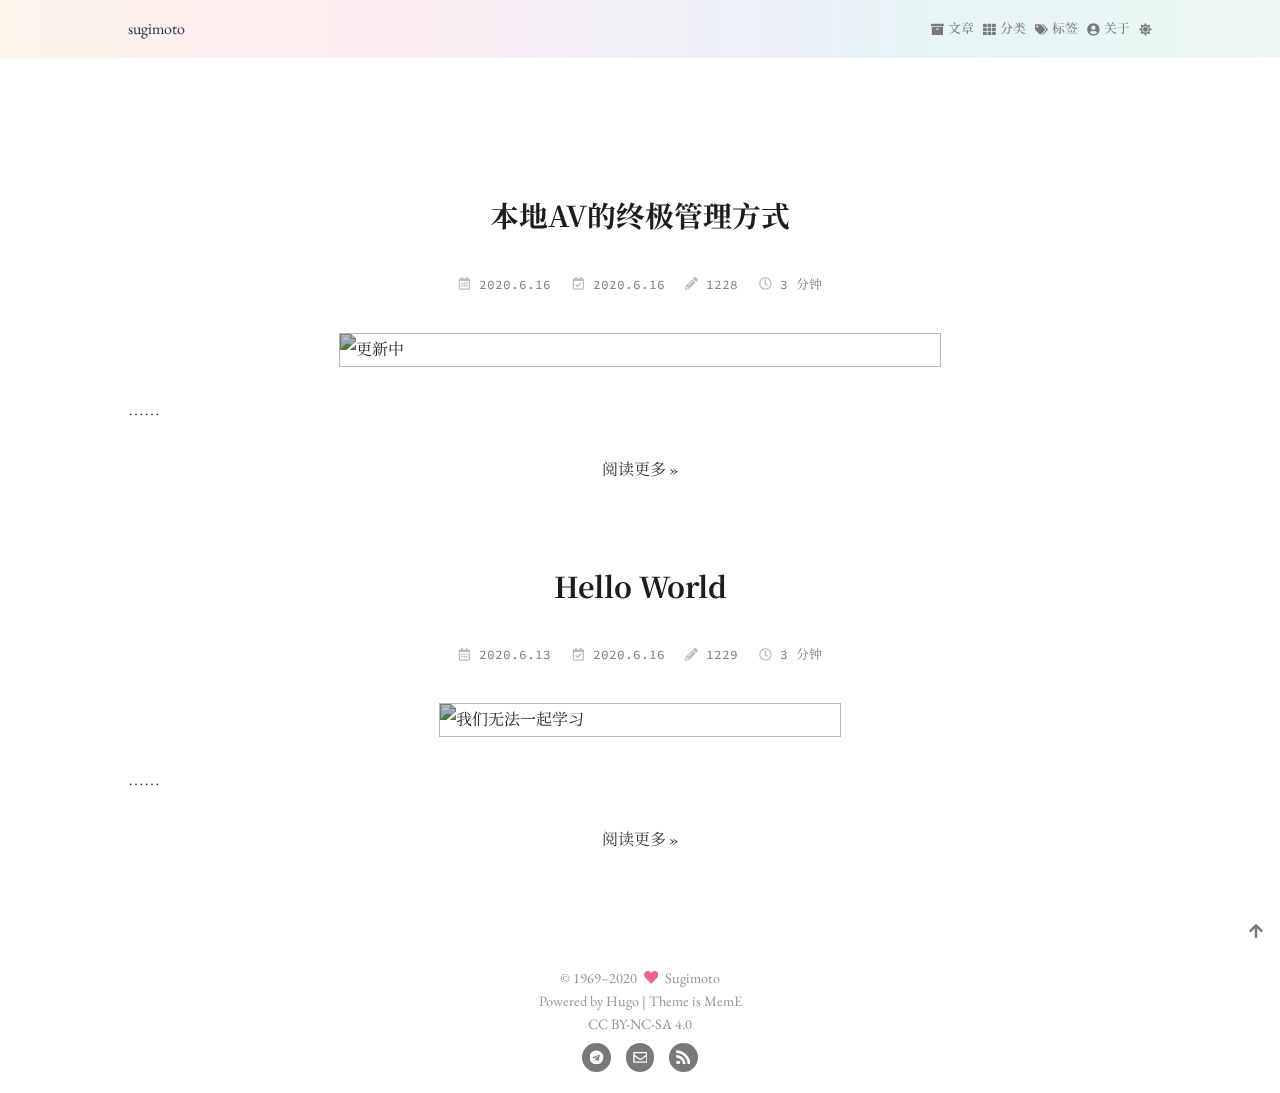
==== index.html @ 99c7be80 "first" ====
<!DOCTYPE html>
<html lang="zh-CN">
    <head prefix="og: http://ogp.me/ns# article: http://ogp.me/ns/article#">
    <meta charset="UTF-8" />

    <meta name="generator" content="Hugo 0.72.0" /><meta name="theme-color" content="#16171d" />
    <meta name="viewport" content="width=device-width, initial-scale=1.0" />
    
    <meta name="format-detection" content="telephone=no, date=no, address=no, email=no" />
    
    <meta http-equiv="Cache-Control" content="no-transform" />
    
    <meta http-equiv="Cache-Control" content="no-siteapp" />

    <title>sugimoto</title>

    <link rel="stylesheet" href="/css/meme.min.f83ccc40a91d6f68a27aa01c806c6a78613de51734aad3f0aba42dc21ef5ea0f.css" integrity="sha256-&#43;DzMQKkdb2iieqAcgGxqeGE95Rc0qtPwq6Qtwh716g8=" />

    
    
        <script src="/js/meme.min.e431136e7c56f46aac38fef8c23d57d0bff7bb5c62406b0227004051e7095604.js" integrity="sha256-5DETbnxW9GqsOP74wj1X0L/3u1xiQGsCJwBAUecJVgQ="></script>

    

    <link rel="preconnect" href="https://fonts.gstatic.com" crossorigin />

        <link rel="stylesheet" href="https://fonts.googleapis.com/css2?family=EB&#43;Garamond:ital,wght@0,400;0,500;0,700;1,400;1,700&amp;family=Noto&#43;Serif&#43;SC:wght@400;500;700&amp;family=Source&#43;Code&#43;Pro:ital,wght@0,400;0,700;1,400;1,700&amp;display=swap" media="print" onload="this.media='all'" />
        <noscript><link rel="stylesheet" href="https://fonts.googleapis.com/css2?family=EB&#43;Garamond:ital,wght@0,400;0,500;0,700;1,400;1,700&amp;family=Noto&#43;Serif&#43;SC:wght@400;500;700&amp;family=Source&#43;Code&#43;Pro:ital,wght@0,400;0,700;1,400;1,700&amp;display=swap" /></noscript>

    <meta name="author" content="Sugimoto" /><meta name="description" content="时不时发一些看片的边缘技术(特别水)。" />

    <link rel="shortcut icon" href="/favicon.ico" type="image/x-icon" />
    <link rel="mask-icon" href="/icons/safari-pinned-tab.svg" color="#2a6df4" />
    <link rel="apple-touch-icon" sizes="180x180" href="/icons/apple-touch-icon.png" />
    <meta name="apple-mobile-web-app-capable" content="yes" />
    <meta name="apple-mobile-web-app-title" content="sugimoto" />
    <meta name="apple-mobile-web-app-status-bar-style" content="black-translucent" />
    <meta name="mobile-web-app-capable" content="yes" />
    <meta name="application-name" content="sugimoto" />
    <meta name="msapplication-starturl" content="" />
    <meta name="msapplication-TileColor" content="#fff" />
    <meta name="msapplication-TileImage" content="icons/mstile-150x150.png" />
    <link rel="manifest" href="/manifest.json" />

    
    <link rel="alternate" type="application/atom&#43;xml" href="https://example.com/atom.xml" title="sugimoto" />
    <link rel="alternate" type="application/rss&#43;xml" href="https://example.com/rss.xml" title="sugimoto" />
    

    
    <link rel="canonical" href="https://example.com/" />
    

<script type="application/ld+json">
    {
        "@context": "https://schema.org",
        "@type": "WebSite",
        "datePublished": "1969-07-20T20:17:43+00:00",
        "dateModified": "2020-06-16T02:15:57+08:00",
        "url": "https://example.com/",
        "description": "时不时发一些看片的边缘技术(特别水)。",
        "image": "https://example.com/icons/apple-touch-icon.png",
        "author": {
            "@type": "Person",
            "description": "开车要稳",
            "email": "sugimoto.av@gmail.com",
            "image": "https://example.com/icons/apple-touch-icon.png",
            "url": "https://example.com/",
            "name": "Sugimoto"
        },
        "license": "[CC BY-NC-SA 4.0](https://creativecommons.org/licenses/by-nc-sa/4.0/deed.zh)",
        "name": "sugimoto"
    }
</script>

    

<meta name="twitter:card" content="summary" />


    



<meta property="og:title" content="sugimoto" />
<meta property="og:description" content="时不时发一些看片的边缘技术(特别水)。" />
<meta property="og:url" content="https://example.com/" />
<meta property="og:site_name" content="sugimoto" />
<meta property="og:locale" content="zh" /><meta property="og:image" content="https://example.com/icons/apple-touch-icon.png" />
    <meta property="og:type" content="website" />


    
</head>

    <body>
        <div class="container">
            
    <header class="header" data-scroll-header>
        
            <div class="header-wrapper">
                <div class="header-inner single">
                    
    <div class="site-brand">
        
            <a href="/" class="brand">sugimoto</a>
        
    </div>

                    <nav class="nav">
    <ul class="menu" id="menu">
        
            
        
        
        
        
            
                <li class="menu-item"><a href="/posts/"><svg xmlns="http://www.w3.org/2000/svg" viewBox="0 0 512 512" class="icon archive"><path d="M32 448c0 17.7 14.3 32 32 32h384c17.7 0 32-14.3 32-32V160H32v288zm160-212c0-6.6 5.4-12 12-12h104c6.6 0 12 5.4 12 12v8c0 6.6-5.4 12-12 12H204c-6.6 0-12-5.4-12-12v-8zM480 32H32C14.3 32 0 46.3 0 64v48c0 8.8 7.2 16 16 16h480c8.8 0 16-7.2 16-16V64c0-17.7-14.3-32-32-32z"/></svg><span class="menu-item-name">文章</span></a>
                </li>
            
        
            
                <li class="menu-item"><a href="/categories/"><svg xmlns="http://www.w3.org/2000/svg" viewBox="0 0 512 512" class="icon th"><path d="M149.333 56v80c0 13.255-10.745 24-24 24H24c-13.255 0-24-10.745-24-24V56c0-13.255 10.745-24 24-24h101.333c13.255 0 24 10.745 24 24zm181.334 240v-80c0-13.255-10.745-24-24-24H205.333c-13.255 0-24 10.745-24 24v80c0 13.255 10.745 24 24 24h101.333c13.256 0 24.001-10.745 24.001-24zm32-240v80c0 13.255 10.745 24 24 24H488c13.255 0 24-10.745 24-24V56c0-13.255-10.745-24-24-24H386.667c-13.255 0-24 10.745-24 24zm-32 80V56c0-13.255-10.745-24-24-24H205.333c-13.255 0-24 10.745-24 24v80c0 13.255 10.745 24 24 24h101.333c13.256 0 24.001-10.745 24.001-24zm-205.334 56H24c-13.255 0-24 10.745-24 24v80c0 13.255 10.745 24 24 24h101.333c13.255 0 24-10.745 24-24v-80c0-13.255-10.745-24-24-24zM0 376v80c0 13.255 10.745 24 24 24h101.333c13.255 0 24-10.745 24-24v-80c0-13.255-10.745-24-24-24H24c-13.255 0-24 10.745-24 24zm386.667-56H488c13.255 0 24-10.745 24-24v-80c0-13.255-10.745-24-24-24H386.667c-13.255 0-24 10.745-24 24v80c0 13.255 10.745 24 24 24zm0 160H488c13.255 0 24-10.745 24-24v-80c0-13.255-10.745-24-24-24H386.667c-13.255 0-24 10.745-24 24v80c0 13.255 10.745 24 24 24zM181.333 376v80c0 13.255 10.745 24 24 24h101.333c13.255 0 24-10.745 24-24v-80c0-13.255-10.745-24-24-24H205.333c-13.255 0-24 10.745-24 24z"/></svg><span class="menu-item-name">分类</span></a>
                </li>
            
        
            
                <li class="menu-item"><a href="/tags/"><svg xmlns="http://www.w3.org/2000/svg" viewBox="0 0 640 512" class="icon tags"><path d="M497.941 225.941L286.059 14.059A48 48 0 0 0 252.118 0H48C21.49 0 0 21.49 0 48v204.118a48 48 0 0 0 14.059 33.941l211.882 211.882c18.744 18.745 49.136 18.746 67.882 0l204.118-204.118c18.745-18.745 18.745-49.137 0-67.882zM112 160c-26.51 0-48-21.49-48-48s21.49-48 48-48 48 21.49 48 48-21.49 48-48 48zm513.941 133.823L421.823 497.941c-18.745 18.745-49.137 18.745-67.882 0l-.36-.36L527.64 323.522c16.999-16.999 26.36-39.6 26.36-63.64s-9.362-46.641-26.36-63.64L331.397 0h48.721a48 48 0 0 1 33.941 14.059l211.882 211.882c18.745 18.745 18.745 49.137 0 67.882z"/></svg><span class="menu-item-name">标签</span></a>
                </li>
            
        
            
                <li class="menu-item"><a href="/about/"><svg xmlns="http://www.w3.org/2000/svg" viewBox="0 0 496 512" class="icon user-circle"><path d="M248 8C111 8 0 119 0 256s111 248 248 248 248-111 248-248S385 8 248 8zm0 96c48.6 0 88 39.4 88 88s-39.4 88-88 88-88-39.4-88-88 39.4-88 88-88zm0 344c-58.7 0-111.3-26.6-146.5-68.2 18.8-35.4 55.6-59.8 98.5-59.8 2.4 0 4.8.4 7.1 1.1 13 4.2 26.6 6.9 40.9 6.9 14.3 0 28-2.7 40.9-6.9 2.3-.7 4.7-1.1 7.1-1.1 42.9 0 79.7 24.4 98.5 59.8C359.3 421.4 306.7 448 248 448z"/></svg><span class="menu-item-name">关于</span></a>
                </li>
            
        
            
                
                    
                    
                        <li class="menu-item">
                            <a id="theme-switcher" href="#"><svg xmlns="http://www.w3.org/2000/svg" viewBox="0 0 512 512" class="icon theme-icon-light"><path d="M193.2 104.5l48.8-97.5a18 18 0 0128 0l48.8 97.5 103.4 -34.5a18 18 0 0119.8 19.8l-34.5 103.4l97.5 48.8a18 18 0 010 28l-97.5 48.8 34.5 103.4a18 18 0 01-19.8 19.8l-103.4-34.5-48.8 97.5a18 18 0 01-28 0l-48.8-97.5l-103.4 34.5a18 18 0 01-19.8-19.8l34.5-103.4-97.5-48.8a18 18 0 010-28l97.5-48.8-34.5-103.4a18 18 0 0119.8-19.8zM256 128a128 128 0 10.01 0M256 160a96 96 0 10.01 0"/></svg><svg xmlns="http://www.w3.org/2000/svg" viewBox="0 0 512 512" class="icon theme-icon-dark"><path d="M27 412a256 256 0 10154-407a11.5 11.5 0 00-5 20a201.5 201.5 0 01-134 374a11.5 11.5 0 00-15 13"/></svg></a>
                        </li>
                    
                
            
        
    </ul>
</nav>

                    
                </div>
            </div>
            
    <input type="checkbox" id="nav-toggle" aria-hidden="true" />
    <label for="nav-toggle" class="nav-toggle"></label>
    <label for="nav-toggle" class="nav-curtain"></label>


        
    </header>




            
            
    
    
    
    
    
    
        <main class="main single" id="main">
    <div class="main-inner">
        
        
            <article class="content post home">
                <h2 class="post-title">
                    <a href="/posts/%E6%9C%AC%E5%9C%B0av%E7%9A%84%E7%BB%88%E6%9E%81%E7%AE%A1%E7%90%86%E6%96%B9%E5%BC%8F/" class="summary-title-link">本地AV的终极管理方式</a>
                </h2>
                
                    

<div class="post-meta">
    
        
        <time datetime="2020-06-16T01:05:43&#43;08:00" class="post-meta-item published"><svg xmlns="http://www.w3.org/2000/svg" viewBox="0 0 448 512" class="icon post-meta-icon"><path d="M148 288h-40c-6.6 0-12-5.4-12-12v-40c0-6.6 5.4-12 12-12h40c6.6 0 12 5.4 12 12v40c0 6.6-5.4 12-12 12zm108-12v-40c0-6.6-5.4-12-12-12h-40c-6.6 0-12 5.4-12 12v40c0 6.6 5.4 12 12 12h40c6.6 0 12-5.4 12-12zm96 0v-40c0-6.6-5.4-12-12-12h-40c-6.6 0-12 5.4-12 12v40c0 6.6 5.4 12 12 12h40c6.6 0 12-5.4 12-12zm-96 96v-40c0-6.6-5.4-12-12-12h-40c-6.6 0-12 5.4-12 12v40c0 6.6 5.4 12 12 12h40c6.6 0 12-5.4 12-12zm-96 0v-40c0-6.6-5.4-12-12-12h-40c-6.6 0-12 5.4-12 12v40c0 6.6 5.4 12 12 12h40c6.6 0 12-5.4 12-12zm192 0v-40c0-6.6-5.4-12-12-12h-40c-6.6 0-12 5.4-12 12v40c0 6.6 5.4 12 12 12h40c6.6 0 12-5.4 12-12zm96-260v352c0 26.5-21.5 48-48 48H48c-26.5 0-48-21.5-48-48V112c0-26.5 21.5-48 48-48h48V12c0-6.6 5.4-12 12-12h40c6.6 0 12 5.4 12 12v52h128V12c0-6.6 5.4-12 12-12h40c6.6 0 12 5.4 12 12v52h48c26.5 0 48 21.5 48 48zm-48 346V160H48v298c0 3.3 2.7 6 6 6h340c3.3 0 6-2.7 6-6z"/></svg>&nbsp;2020.6.16</time>
    
    
        
        <time datetime="2020-06-16T02:15:57&#43;08:00" class="post-meta-item modified"><svg xmlns="http://www.w3.org/2000/svg" viewBox="0 0 448 512" class="icon post-meta-icon"><path d="M400 64h-48V12c0-6.627-5.373-12-12-12h-40c-6.627 0-12 5.373-12 12v52H160V12c0-6.627-5.373-12-12-12h-40c-6.627 0-12 5.373-12 12v52H48C21.49 64 0 85.49 0 112v352c0 26.51 21.49 48 48 48h352c26.51 0 48-21.49 48-48V112c0-26.51-21.49-48-48-48zm-6 400H54a6 6 0 0 1-6-6V160h352v298a6 6 0 0 1-6 6zm-52.849-200.65L198.842 404.519c-4.705 4.667-12.303 4.637-16.971-.068l-75.091-75.699c-4.667-4.705-4.637-12.303.068-16.971l22.719-22.536c4.705-4.667 12.303-4.637 16.97.069l44.104 44.461 111.072-110.181c4.705-4.667 12.303-4.637 16.971.068l22.536 22.718c4.667 4.705 4.636 12.303-.069 16.97z"/></svg>&nbsp;2020.6.16</time>
    
    
    
        
        
        
            
        
    
    
        
        <span class="post-meta-item wordcount"><svg xmlns="http://www.w3.org/2000/svg" viewBox="0 0 512 512" class="icon post-meta-icon"><path d="M497.9 142.1l-46.1 46.1c-4.7 4.7-12.3 4.7-17 0l-111-111c-4.7-4.7-4.7-12.3 0-17l46.1-46.1c18.7-18.7 49.1-18.7 67.9 0l60.1 60.1c18.8 18.7 18.8 49.1 0 67.9zM284.2 99.8L21.6 362.4.4 483.9c-2.9 16.4 11.4 30.6 27.8 27.8l121.5-21.3 262.6-262.6c4.7-4.7 4.7-12.3 0-17l-111-111c-4.8-4.7-12.4-4.7-17.1 0zM124.1 339.9c-5.5-5.5-5.5-14.3 0-19.8l154-154c5.5-5.5 14.3-5.5 19.8 0s5.5 14.3 0 19.8l-154 154c-5.5 5.5-14.3 5.5-19.8 0zM88 424h48v36.3l-64.5 11.3-31.1-31.1L51.7 376H88v48z"/></svg>&nbsp;1228</span>
    
    
        
        <span class="post-meta-item reading-time"><svg xmlns="http://www.w3.org/2000/svg" viewBox="0 0 512 512" class="icon post-meta-icon"><path d="M256 8C119 8 8 119 8 256s111 248 248 248 248-111 248-248S393 8 256 8zm0 448c-110.5 0-200-89.5-200-200S145.5 56 256 56s200 89.5 200 200-89.5 200-200 200zm61.8-104.4l-84.9-61.7c-3.1-2.3-4.9-5.9-4.9-9.7V116c0-6.6 5.4-12 12-12h32c6.6 0 12 5.4 12 12v141.7l66.8 48.6c5.4 3.9 6.5 11.4 2.6 16.8L334.6 349c-3.9 5.3-11.4 6.5-16.8 2.6z"/></svg>&nbsp;3&nbsp;分钟</span>
    
    
    
</div>

                
                <summary class="summary">
                    <img src="https://cdn.jsdelivr.net/gh/zhaoleihello/ImageStore@master/Images/iShot2020-06-1602.14.03.jpg" width=600px title="更新中">……
    
    
                </summary>
                
                    <div class="read-more-container">
                        <a href="/posts/%E6%9C%AC%E5%9C%B0av%E7%9A%84%E7%BB%88%E6%9E%81%E7%AE%A1%E7%90%86%E6%96%B9%E5%BC%8F/" class="read-more-link">阅读更多 »</a>
                    </div>
                
            </article>
        
            <article class="content post home">
                <h2 class="post-title">
                    <a href="/posts/hello-world/" class="summary-title-link">Hello World</a>
                </h2>
                
                    

<div class="post-meta">
    
        
        <time datetime="2020-06-13T23:36:52&#43;08:00" class="post-meta-item published"><svg xmlns="http://www.w3.org/2000/svg" viewBox="0 0 448 512" class="icon post-meta-icon"><path d="M148 288h-40c-6.6 0-12-5.4-12-12v-40c0-6.6 5.4-12 12-12h40c6.6 0 12 5.4 12 12v40c0 6.6-5.4 12-12 12zm108-12v-40c0-6.6-5.4-12-12-12h-40c-6.6 0-12 5.4-12 12v40c0 6.6 5.4 12 12 12h40c6.6 0 12-5.4 12-12zm96 0v-40c0-6.6-5.4-12-12-12h-40c-6.6 0-12 5.4-12 12v40c0 6.6 5.4 12 12 12h40c6.6 0 12-5.4 12-12zm-96 96v-40c0-6.6-5.4-12-12-12h-40c-6.6 0-12 5.4-12 12v40c0 6.6 5.4 12 12 12h40c6.6 0 12-5.4 12-12zm-96 0v-40c0-6.6-5.4-12-12-12h-40c-6.6 0-12 5.4-12 12v40c0 6.6 5.4 12 12 12h40c6.6 0 12-5.4 12-12zm192 0v-40c0-6.6-5.4-12-12-12h-40c-6.6 0-12 5.4-12 12v40c0 6.6 5.4 12 12 12h40c6.6 0 12-5.4 12-12zm96-260v352c0 26.5-21.5 48-48 48H48c-26.5 0-48-21.5-48-48V112c0-26.5 21.5-48 48-48h48V12c0-6.6 5.4-12 12-12h40c6.6 0 12 5.4 12 12v52h128V12c0-6.6 5.4-12 12-12h40c6.6 0 12 5.4 12 12v52h48c26.5 0 48 21.5 48 48zm-48 346V160H48v298c0 3.3 2.7 6 6 6h340c3.3 0 6-2.7 6-6z"/></svg>&nbsp;2020.6.13</time>
    
    
        
        <time datetime="2020-06-16T01:46:03&#43;08:00" class="post-meta-item modified"><svg xmlns="http://www.w3.org/2000/svg" viewBox="0 0 448 512" class="icon post-meta-icon"><path d="M400 64h-48V12c0-6.627-5.373-12-12-12h-40c-6.627 0-12 5.373-12 12v52H160V12c0-6.627-5.373-12-12-12h-40c-6.627 0-12 5.373-12 12v52H48C21.49 64 0 85.49 0 112v352c0 26.51 21.49 48 48 48h352c26.51 0 48-21.49 48-48V112c0-26.51-21.49-48-48-48zm-6 400H54a6 6 0 0 1-6-6V160h352v298a6 6 0 0 1-6 6zm-52.849-200.65L198.842 404.519c-4.705 4.667-12.303 4.637-16.971-.068l-75.091-75.699c-4.667-4.705-4.637-12.303.068-16.971l22.719-22.536c4.705-4.667 12.303-4.637 16.97.069l44.104 44.461 111.072-110.181c4.705-4.667 12.303-4.637 16.971.068l22.536 22.718c4.667 4.705 4.636 12.303-.069 16.97z"/></svg>&nbsp;2020.6.16</time>
    
    
    
        
        
        
            
        
    
    
        
        <span class="post-meta-item wordcount"><svg xmlns="http://www.w3.org/2000/svg" viewBox="0 0 512 512" class="icon post-meta-icon"><path d="M497.9 142.1l-46.1 46.1c-4.7 4.7-12.3 4.7-17 0l-111-111c-4.7-4.7-4.7-12.3 0-17l46.1-46.1c18.7-18.7 49.1-18.7 67.9 0l60.1 60.1c18.8 18.7 18.8 49.1 0 67.9zM284.2 99.8L21.6 362.4.4 483.9c-2.9 16.4 11.4 30.6 27.8 27.8l121.5-21.3 262.6-262.6c4.7-4.7 4.7-12.3 0-17l-111-111c-4.8-4.7-12.4-4.7-17.1 0zM124.1 339.9c-5.5-5.5-5.5-14.3 0-19.8l154-154c5.5-5.5 14.3-5.5 19.8 0s5.5 14.3 0 19.8l-154 154c-5.5 5.5-14.3 5.5-19.8 0zM88 424h48v36.3l-64.5 11.3-31.1-31.1L51.7 376H88v48z"/></svg>&nbsp;1229</span>
    
    
        
        <span class="post-meta-item reading-time"><svg xmlns="http://www.w3.org/2000/svg" viewBox="0 0 512 512" class="icon post-meta-icon"><path d="M256 8C119 8 8 119 8 256s111 248 248 248 248-111 248-248S393 8 256 8zm0 448c-110.5 0-200-89.5-200-200S145.5 56 256 56s200 89.5 200 200-89.5 200-200 200zm61.8-104.4l-84.9-61.7c-3.1-2.3-4.9-5.9-4.9-9.7V116c0-6.6 5.4-12 12-12h32c6.6 0 12 5.4 12 12v141.7l66.8 48.6c5.4 3.9 6.5 11.4 2.6 16.8L334.6 349c-3.9 5.3-11.4 6.5-16.8 2.6z"/></svg>&nbsp;3&nbsp;分钟</span>
    
    
    
</div>

                
                <summary class="summary">
                    <img src="https://gitee.com/sugimoto/ImageStore/raw/master/Images/img_icon_5%20%281%29.png" width=400px title="我们无法一起学习">……
    
    
                </summary>
                
                    <div class="read-more-container">
                        <a href="/posts/hello-world/" class="read-more-link">阅读更多 »</a>
                    </div>
                
            </article>
        
        
    </div>
</main>

    
    
    

            
    <div id="back-to-top" class="back-to-top">
        <a href="#"><svg xmlns="http://www.w3.org/2000/svg" viewBox="0 0 448 512" class="icon arrow-up"><path d="M34.9 289.5l-22.2-22.2c-9.4-9.4-9.4-24.6 0-33.9L207 39c9.4-9.4 24.6-9.4 33.9 0l194.3 194.3c9.4 9.4 9.4 24.6 0 33.9L413 289.4c-9.5 9.5-25 9.3-34.3-.4L264 168.6V456c0 13.3-10.7 24-24 24h-32c-13.3 0-24-10.7-24-24V168.6L69.2 289.1c-9.3 9.8-24.8 10-34.3.4z"/></svg></a>
    </div>


            
    <footer id="footer" class="footer">
        <div class="footer-inner">
            <div class="site-info">©&nbsp;1969–2020&nbsp;<svg xmlns="http://www.w3.org/2000/svg" viewBox="0 0 512 512" class="icon footer-icon"><path d="M462.3 62.6C407.5 15.9 326 24.3 275.7 76.2L256 96.5l-19.7-20.3C186.1 24.3 104.5 15.9 49.7 62.6c-62.8 53.6-66.1 149.8-9.9 207.9l193.5 199.8c12.5 12.9 32.8 12.9 45.3 0l193.5-199.8c56.3-58.1 53-154.3-9.8-207.9z"/></svg>&nbsp;Sugimoto</div><div class="powered-by">Powered by <a href="https://github.com/gohugoio/hugo" target="_blank" rel="noopener">Hugo</a> | Theme is <a href="https://github.com/reuixiy/hugo-theme-meme" target="_blank" rel="noopener">MemE</a></div><div class="site-copyright"><a href="https://creativecommons.org/licenses/by-nc-sa/4.0/deed.zh" target="_blank" rel="noopener">CC BY-NC-SA 4.0</a></div>

            
    
        <ul class="socials"><li class="socials-item">
                    <a href="https://t.me/sugimoto_yumi" target="_blank" rel="external noopener" title="Telegram"><svg xmlns="http://www.w3.org/2000/svg" viewBox="0 0 496 512" class="icon social-icon"><path d="M248 8C111 8 0 119 0 256s111 248 248 248 248-111 248-248S385 8 248 8zm121.8 169.9l-40.7 191.8c-3 13.6-11.1 16.9-22.4 10.5l-62-45.7-29.9 28.8c-3.3 3.3-6.1 6.1-12.5 6.1l4.4-63.1 114.9-103.8c5-4.4-1.1-6.9-7.7-2.5l-142 89.4-61.2-19.1c-13.3-4.2-13.6-13.3 2.8-19.7l239.1-92.2c11.1-4 20.8 2.7 17.2 19.5z"/></svg></a>
                </li><li class="socials-item">
                    <a href="sugimoto.av@gmail.com" target="_blank" rel="external noopener" title="Email"><svg xmlns="http://www.w3.org/2000/svg" viewBox="0 0 512 512" class="icon social-icon"><path d="M464 64H48C21.49 64 0 85.49 0 112v288c0 26.51 21.49 48 48 48h416c26.51 0 48-21.49 48-48V112c0-26.51-21.49-48-48-48zm0 48v40.805c-22.422 18.259-58.168 46.651-134.587 106.49-16.841 13.247-50.201 45.072-73.413 44.701-23.208.375-56.579-31.459-73.413-44.701C106.18 199.465 70.425 171.067 48 152.805V112h416zM48 400V214.398c22.914 18.251 55.409 43.862 104.938 82.646 21.857 17.205 60.134 55.186 103.062 54.955 42.717.231 80.509-37.199 103.053-54.947 49.528-38.783 82.032-64.401 104.947-82.653V400H48z"/></svg></a>
                </li><li class="socials-item">
                    <a href="/rss.xml" target="_blank" rel="external noopener" title="RSS"><svg xmlns="http://www.w3.org/2000/svg" viewBox="0 0 24 24" class="icon social-icon"><path d="M19.199 24C19.199 13.467 10.533 4.8 0 4.8V0c13.165 0 24 10.835 24 24h-4.801zM3.291 17.415c1.814 0 3.293 1.479 3.293 3.295 0 1.813-1.485 3.29-3.301 3.29C1.47 24 0 22.526 0 20.71s1.475-3.294 3.291-3.295zM15.909 24h-4.665c0-6.169-5.075-11.245-11.244-11.245V8.09c8.727 0 15.909 7.184 15.909 15.91z"/></svg></a>
                </li></ul>
    



            
        </div>
    </footer>


        </div>
        
    <script src="https://cdn.jsdelivr.net/gh/cferdinandi/smooth-scroll/dist/smooth-scroll.polyfills.min.js"></script>

<script>
    var scroll = new SmoothScroll('a[href*="#"]', {
        speedAsDuration: true,
        header: '[data-scroll-header]'
    });
</script>












    <script src="https://cdn.jsdelivr.net/npm/medium-zoom@latest/dist/medium-zoom.min.js"></script>

<script>
    mediumZoom(document.querySelectorAll('div.post-body img'), {
        background: 'hsla(var(--color-bg-h), var(--color-bg-s), var(--color-bg-l), 0.95)'
    })
</script>




    <script src="https://cdn.jsdelivr.net/npm/instant.page@3.0.0/instantpage.min.js" type="module" defer></script>










    </body>
</html>
---- css/meme.min.f83ccc40a91d6f68a27aa01c806c6a78613de51734aad3f0aba42dc21ef5ea0f.css ----
﻿html,body{margin:0;width:100%;height:100%;font-size:16px;text-size-adjust:none;-webkit-text-size-adjust:none;-moz-text-size-adjust:none}body{-moz-tab-size:4;tab-size:4;color:var(--color-contrast-high);background-color:var(--color-bg);overflow-wrap:break-word;word-wrap:break-word;line-height:1.618;transition:all .5s}.container{min-height:100%;min-width:100%;position:relative}.main{padding:2em 1em 15em;display:block}.main{padding-top:7em}.main-inner{margin:0 auto;display:block}.icon{width:1em;height:1em;fill:currentColor;display:inline-block}svg{vertical-align:middle}h1,h2,h3,h4,h5,h6{margin:1.618em 0 1em;color:var(--color-contrast-higher)}h1 a,h2 a,h3 a,h4 a,h5 a,h6 a{text-decoration:none !important;color:var(--color-contrast-higher)}h1{font-size:2em}h2{font-size:1.8em}h3{font-size:1.6em}h4{font-size:1.4em}h5{font-size:1.2em}h6{font-size:1em}a{color:var(--color-contrast-high);text-decoration:none;transition:all .5s}a:hover{color:var(--color-primary)}::selection{background-color:hsla(var(--color-primary-h), var(--color-primary-s), var(--color-primary-l), 0.3)}::-webkit-scrollbar{width:0.4rem;height:0.4rem}::-webkit-scrollbar-track{background-color:var(--color-bg)}::-webkit-scrollbar-thumb{background-color:var(--color-contrast-low)}::-webkit-scrollbar-thumb:hover{background-color:hsla(var(--color-primary-h), var(--color-primary-s), var(--color-primary-l), 0.5)}::-webkit-scrollbar-thumb:active{background-color:hsla(var(--color-primary-h), var(--color-primary-s), var(--color-primary-l), 0.75)}::-webkit-scrollbar-corner{background-color:var(--color-bg)}.list-title,.term-title,.list-year,.list-month,.post-title,.post-subtitle,.related-title,.post-nav,thead,dt{font-family:"glyph-correction","Noto Serif SC","EB Garamond",serif}.post-body h1,.post-body h2,.post-body h3,.post-body h4,.post-body h5,.post-body h6{font-family:"glyph-correction","Noto Serif SC","EB Garamond",serif}.contents-title{font-family:"glyph-correction","Noto Serif SC","EB Garamond",serif}code,pre,sup,.post-meta,.updated-badge,.post-gitinfo,.minimal-footer,.minimal-footer-about,.busuanzi-site-uv-and-pv,.copy-button{font-family:"glyph-correction",monaco,"Source Code Pro","Noto Serif SC",monospace}body{font-family:"glyph-correction",monaco,PingFangSC-Regular,"EB Garamond","Noto Serif SC",sans-serif}@font-face{font-family:'glyph-correction';font-display:swap;src:url("/fonts/glyph-correction.woff2") format("woff2"),url("/fonts/glyph-correction.woff") format("woff"),url("/fonts/glyph-correction.ttf") format("truetype"),url("/fonts/glyph-correction.eot") format("embedded-opentype");unicode-range:U+00B7, U+2014, U+2022, U+2026;font-weight:inherit;font-style:inherit}.drop-cap{margin-top:1rem !important}.emphasis-point{font-style:normal;text-emphasis:'•';-webkit-text-emphasis:'•';-moz-text-emphasis:'•';text-emphasis-position:under;-webkit-text-emphasis-position:under;-moz-text-emphasis-position:under}[data-indent="true"] .contents-title{text-align:center}[data-indent="true"] .post-body p{text-indent:2em;margin:0}[data-indent="true"] .post-body .caption{text-indent:0;margin:0 0 1em}[data-indent="true"] .post-body blockquote{margin:1em 0;padding:0;border:none}[data-indent="true"] .post-body img,[data-indent="true"] .post-body video{margin:1em auto}[data-indent="true"] .post-body table{margin:1em 0}[data-indent="true"] .post-body pre,[data-indent="true"] .post-body .highlight{margin:1rem 0}[data-indent="true"] .post-body h1,[data-indent="true"] .post-body h2,[data-indent="true"] .post-body h3,[data-indent="true"] .post-body h4,[data-indent="true"] .post-body h5,[data-indent="true"] .post-body h6{text-align:center}[data-indent="true"] .post-body .anchor-link{position:relative;transform:none;display:block;float:none}[data-indent="true"] .post-body ol,[data-indent="true"] .post-body ul{margin:0;padding-left:4em}[data-indent="true"] .post-body ol p,[data-indent="true"] .post-body ul p{text-indent:0}[data-indent="true"] .post-body li ol,[data-indent="true"] .post-body li ul{padding-left:2em}[data-indent="true"] .post-body dl{text-indent:2em}[data-indent="true"] .post-body dl dd{text-indent:0;margin-left:4em}[data-indent="true"] .post-body dl p{text-indent:0}@media (prefers-color-scheme: light){:root:not([data-theme]){--theme-name: "light";--color-primary:hsl(220, 90%, 56%);--color-primary-h:220;--color-primary-s:90%;--color-primary-l:56%;--color-bg:hsl(0, 0%, 100%);--color-bg-h:0;--color-bg-s:0%;--color-bg-l:100%;--color-contrast-lower:hsl(0, 0%, 95%);--color-contrast-lower-h:0;--color-contrast-lower-s:0%;--color-contrast-lower-l:95%;--color-contrast-low:hsl(240, 1%, 83%);--color-contrast-low-h:240;--color-contrast-low-s:1%;--color-contrast-low-l:83%;--color-contrast-medium:hsl(240, 1%, 48%);--color-contrast-medium-h:240;--color-contrast-medium-s:1%;--color-contrast-medium-l:48%;--color-contrast-high:hsl(240, 4%, 20%);--color-contrast-high-h:240;--color-contrast-high-s:4%;--color-contrast-high-l:20%;--color-contrast-higher:hsl(240, 8%, 12%);--color-contrast-higher-h:240;--color-contrast-higher-s:8%;--color-contrast-higher-l:12%;--chroma-line-numbers-background: #ffffcc;--chroma-line-numbers-color: #7f7f7f;--chroma-keyword-color: #006699;--chroma-name-color: #9999ff;--chroma-attribute-color: #330099;--chroma-literal-color: #cc3300;--chroma-number-color: #ff6600;--chroma-comment-color: #0099ff;--chroma-deleted-color: #ffcccc;--chroma-output-color: #aaaaaa}:root:not([data-theme]) .theme-icon-light{display:inline-block}:root:not([data-theme]) .theme-icon-dark{display:none}}:root[data-theme="light"]{--theme-name: "light";--color-primary:hsl(220, 90%, 56%);--color-primary-h:220;--color-primary-s:90%;--color-primary-l:56%;--color-bg:hsl(0, 0%, 100%);--color-bg-h:0;--color-bg-s:0%;--color-bg-l:100%;--color-contrast-lower:hsl(0, 0%, 95%);--color-contrast-lower-h:0;--color-contrast-lower-s:0%;--color-contrast-lower-l:95%;--color-contrast-low:hsl(240, 1%, 83%);--color-contrast-low-h:240;--color-contrast-low-s:1%;--color-contrast-low-l:83%;--color-contrast-medium:hsl(240, 1%, 48%);--color-contrast-medium-h:240;--color-contrast-medium-s:1%;--color-contrast-medium-l:48%;--color-contrast-high:hsl(240, 4%, 20%);--color-contrast-high-h:240;--color-contrast-high-s:4%;--color-contrast-high-l:20%;--color-contrast-higher:hsl(240, 8%, 12%);--color-contrast-higher-h:240;--color-contrast-higher-s:8%;--color-contrast-higher-l:12%;--chroma-line-numbers-background: #ffffcc;--chroma-line-numbers-color: #7f7f7f;--chroma-keyword-color: #006699;--chroma-name-color: #9999ff;--chroma-attribute-color: #330099;--chroma-literal-color: #cc3300;--chroma-number-color: #ff6600;--chroma-comment-color: #0099ff;--chroma-deleted-color: #ffcccc;--chroma-output-color: #aaaaaa}:root[data-theme="light"] .theme-icon-light{display:inline-block}:root[data-theme="light"] .theme-icon-dark{display:none}@media (prefers-color-scheme: dark){:root:not([data-theme]){--theme-name: "dark";--color-primary:hsl(201, 65%, 62%);--color-primary-h:201;--color-primary-s:65%;--color-primary-l:62%;--color-bg:hsl(231, 14%, 10%);--color-bg-h:231;--color-bg-s:14%;--color-bg-l:10%;--color-contrast-lower:hsl(230, 12%, 18%);--color-contrast-lower-h:230;--color-contrast-lower-s:12%;--color-contrast-lower-l:18%;--color-contrast-low:hsl(240, 2%, 37%);--color-contrast-low-h:240;--color-contrast-low-s:2%;--color-contrast-low-l:37%;--color-contrast-medium:hsl(80, 2%, 69%);--color-contrast-medium-h:80;--color-contrast-medium-s:2%;--color-contrast-medium-l:69%;--color-contrast-high:hsl(69, 9%, 84%);--color-contrast-high-h:69;--color-contrast-high-s:9%;--color-contrast-high-l:84%;--color-contrast-higher:hsl(60, 6%, 90%);--color-contrast-higher-h:60;--color-contrast-higher-s:6%;--color-contrast-higher-l:90%;--chroma-line-numbers-background: #ffffcc;--chroma-line-numbers-color: #7f7f7f;--chroma-keyword-color: #ff79c6;--chroma-name-color: #8be9fd;--chroma-attribute-color: #50fa7b;--chroma-literal-color: #f1fa8c;--chroma-number-color: #bd93f9;--chroma-comment-color: #6272a4;--chroma-deleted-color: #8b080b;--chroma-output-color: #44475a}:root:not([data-theme]) .theme-icon-light{display:none}:root:not([data-theme]) .theme-icon-dark{display:inline-block}:root:not([data-theme]) img{filter:brightness(75%)}}:root{--theme-name: "dark";--color-primary:hsl(201, 65%, 62%);--color-primary-h:201;--color-primary-s:65%;--color-primary-l:62%;--color-bg:hsl(231, 14%, 10%);--color-bg-h:231;--color-bg-s:14%;--color-bg-l:10%;--color-contrast-lower:hsl(230, 12%, 18%);--color-contrast-lower-h:230;--color-contrast-lower-s:12%;--color-contrast-lower-l:18%;--color-contrast-low:hsl(240, 2%, 37%);--color-contrast-low-h:240;--color-contrast-low-s:2%;--color-contrast-low-l:37%;--color-contrast-medium:hsl(80, 2%, 69%);--color-contrast-medium-h:80;--color-contrast-medium-s:2%;--color-contrast-medium-l:69%;--color-contrast-high:hsl(69, 9%, 84%);--color-contrast-high-h:69;--color-contrast-high-s:9%;--color-contrast-high-l:84%;--color-contrast-higher:hsl(60, 6%, 90%);--color-contrast-higher-h:60;--color-contrast-higher-s:6%;--color-contrast-higher-l:90%;--chroma-line-numbers-background: #ffffcc;--chroma-line-numbers-color: #7f7f7f;--chroma-keyword-color: #ff79c6;--chroma-name-color: #8be9fd;--chroma-attribute-color: #50fa7b;--chroma-literal-color: #f1fa8c;--chroma-number-color: #bd93f9;--chroma-comment-color: #6272a4;--chroma-deleted-color: #8b080b;--chroma-output-color: #44475a}:root .theme-icon-light{display:none}:root .theme-icon-dark{display:inline-block}:root img{filter:brightness(75%)}#theme-switcher{color:var(--color-contrast-medium);transition:color .5s;z-index:4}#theme-switcher:hover{color:var(--color-primary)}#theme-switcher .icon{margin-right:0 !important}.header{z-index:3}.header{position:fixed;width:100%}.header-wrapper{padding:1em 0;-webkit-backdrop-filter:saturate(180%) blur(1em);backdrop-filter:saturate(180%) blur(1em);background:linear-gradient(90deg, rgba(247,149,51,0.101961) 0, rgba(243,112,85,0.101961) 15%, rgba(239,78,123,0.101961) 30%, rgba(161,102,171,0.101961) 44%, rgba(80,115,184,0.101961) 58%, rgba(16,152,173,0.101961) 72%, rgba(7,179,155,0.101961) 86%, rgba(109,186,130,0.101961) 100%)}.header-inner{display:flex;justify-content:space-between;align-items:center;margin:0 auto;max-width:64em}.header-inner.list{max-width:64em}.site-brand{margin-right:1em}.brand{font-size:1em;color:var(--color-contrast-high);text-decoration:none}.brand:hover{color:var(--color-contrast-high)}:root{--header-height: calc(
            max(
                /* menu */
                19.2px,
                /* brand */
                1.618em
            ) + 32px
        )}#main p[id]::before,#main div[id]::before,#main ul[id]::before,#main ol[id]::before,#main form[id]::before,#main section[id]::before,#main h1[id]::before,#main h2[id]::before,#main h3[id]::before,#main h4[id]::before,#main h5[id]::before,#main h6[id]::before{content:"";display:block;visibility:hidden;height:var(--header-height);margin:calc(-1 * var(--header-height)) 0 0}#nav-toggle{display:none}.nav-toggle{display:none;position:absolute;top:1em;right:1em;margin-right:1em;width:1em;height:1em;cursor:pointer}.nav-toggle-inner{padding:1em;display:inline-block}.nav-toggle span{display:block;position:absolute;height:0.1em;width:1em;background-color:var(--color-contrast-high);transition:all .5s}.nav-toggle span:nth-child(1){top:0.4em}.nav-toggle span:nth-child(2){top:0.7em}.nav-toggle span:nth-child(3){top:1em}.nav-toggle.open span:nth-child(1){top:75%;transform:rotate(225deg)}.nav-toggle.open span:nth-child(2){width:0;opacity:0;transform:rotate(-135deg)}.nav-toggle.open span:nth-child(3){top:75%;transform:rotate(-45deg)}.nav-curtain{height:100vh;width:100vw;-webkit-backdrop-filter:saturate(180%) blur(1em);backdrop-filter:saturate(180%) blur(1em);background:linear-gradient(90deg, rgba(247,149,51,0.101961) 0, rgba(243,112,85,0.101961) 15%, rgba(239,78,123,0.101961) 30%, rgba(161,102,171,0.101961) 44%, rgba(80,115,184,0.101961) 58%, rgba(16,152,173,0.101961) 72%, rgba(7,179,155,0.101961) 86%, rgba(109,186,130,0.101961) 100%) rgba(0,0,0,0.5)}.nav{z-index:3;position:relative}.menu{padding:0;margin:0;list-style:none;line-height:1.5;font-weight:500}.menu-item{display:inline-block}.menu-item a{color:var(--color-contrast-medium)}.menu-item a:hover{color:var(--color-primary)}.active a{color:var(--color-primary)}.nav{text-align:right;font-size:80%}.menu-item{margin-left:0.5em}.menu-item .icon{margin:0 0.3em 0.2em 0}.list .main-inner{width:64em}.list-title{text-align:center}.list ul{list-style:none;padding:0}.list-item-title{flex:1}.list-item-time{text-align:right;margin-left:1em}.list-item{line-height:2;position:relative;transition:border .5s;border-bottom:1px dashed var(--color-contrast-low);margin-top:1em;padding-bottom:0.5em;display:flex;align-items:baseline}.list-item:hover{border-bottom-color:var(--color-primary)}.list-item:hover ::before{background:var(--color-primary)}.list-item ::before{content:" ";position:absolute;left:0.618em;top:0.618em;width:5.33333333px;height:5.33333333px;background:var(--color-contrast-low);border-radius:50%;border:1px solid var(--color-bg);transition:background .5s;font-size:1rem}.list-item-title{margin:0 0.618em 0 2em;font-size:1.2em;line-height:1.5}.list-item-time{margin:0 0.618em 0 2em;color:var(--color-contrast-medium);line-height:1.5}.list-read-more{margin-top:1em;font-size:1.2em;line-height:1.5}.list-year{display:flex;justify-content:space-between;align-items:baseline}.term-count{color:var(--color-contrast-medium);font-size:0.7em}.single .main-inner{width:64em}.post-title{text-align:center}.post-subtitle{font-size:1.8em;text-align:center;font-weight:700;margin-top:-0.618em}.post-description{text-align:center;margin:1rem 0;font-size:90%}.post-body{margin-top:5em !important}.post-body a{text-decoration:underline;text-decoration-color:var(--color-contrast-low)}.post-body a:hover{text-decoration-color:hsla(var(--color-primary-h), var(--color-primary-s), var(--color-primary-l), 0.5)}.post p{margin:0 0 1em;line-height:2}.post img{display:block;margin:2em auto;max-width:100%;border:1px solid var(--color-contrast-lower);clear:both}.post video{display:block;max-width:100%;margin:2em auto;clear:both}.post sup{font-size:70%;vertical-align:super}.post sup a{text-decoration:none}.post ol,.post ul{padding-left:2em;line-height:2}.post hr{border:none;margin:2.427em 0 1.5em;text-align:center}.post hr::after{content:"···";letter-spacing:2em;padding-left:2em}blockquote{margin:2em 0;padding-left:1em;color:var(--color-contrast-medium);border-left:3px solid var(--color-contrast-low)}blockquote a{color:var(--color-contrast-medium)}blockquote a:hover{color:var(--color-primary)}.drop-cap{float:left;font-size:48px;margin-right:16px;margin-top:8px;line-height:32px}.caption{display:block;text-align:center;margin:-1em 0 0;font-size:90%;color:var(--color-contrast-medium)}.contents{margin-top:5em}.contents ol,.contents ul{list-style:none}ol.toc,ul.toc{padding:0;overflow:auto hidden;white-space:nowrap}.footnotes{font-size:90%;margin-top:5rem}.footnotes hr{margin:0;height:1px;border:none;background-color:var(--color-contrast-medium)}.footnotes hr::after{content:none}.footnotes ol{margin:1.618rem 0 0 !important;padding:0 1rem 0 2rem !important}.footnote-icon{fill:hsla(var(--color-contrast-high-h), var(--color-contrast-high-s), var(--color-contrast-high-l), 0.5);transition:fill .5s;margin-bottom:0.3em}.footnote-icon:hover{fill:var(--color-primary)}.anchor-link{position:absolute;transform:translate(-150%)}.anchor-icon{width:0.75em;height:0.75em;vertical-align:baseline}:root{--anchor-opacity: 0}.anchor-link{opacity:var(--anchor-opacity);transition:all .25s}.post h1:hover,.post h2:hover,.post h3:hover,.post h4:hover,.post h5:hover,.post h6:hover,.post .anchor-link:hover{--anchor-opacity: 1}.table-container{margin:2em 0;overflow-x:auto}table{width:100%;border-collapse:collapse;border-spacing:0;border-color:var(--color-contrast-lower)}th{font-weight:700}th,td{font-size:0.9em;padding:0.4em;border:1px solid var(--color-contrast-lower)}table>tbody>tr:nth-of-type(odd){background-color:hsla(var(--color-contrast-lower-h), var(--color-contrast-lower-s), var(--color-contrast-lower-l), 0.5)}table>tbody>tr:hover{background-color:var(--color-contrast-lower)}dt{font-weight:700}dd{margin-left:2em}code{padding:2px 4px;background-color:var(--color-contrast-lower);font-size:80%}pre{overflow:auto;overflow-wrap:normal;word-wrap:normal;font-size:0.8rem;margin:2rem 0;padding:1em;line-height:1.618;background-color:hsla(var(--color-contrast-lower-h), var(--color-contrast-lower-s), var(--color-contrast-lower-l), 0.75)}pre code{background-color:unset;font-size:0.8rem;padding:0}.copy-button{position:absolute;top:0;right:0;border:0;font-size:inherit;color:var(--color-bg);background-color:hsla(var(--color-contrast-medium-h), var(--color-contrast-medium-s), var(--color-contrast-medium-l), 0.5);transition:all .5s;cursor:pointer}.copy-button:hover{background-color:hsla(var(--color-primary-h), var(--color-primary-s), var(--color-primary-l), 0.5)}.copy-button{visibility:hidden;opacity:0}.katex-display,mjx-container[jax="CHTML"][display="true"]{overflow:auto hidden;text-indent:0}.footer{position:absolute;bottom:0;width:100%;font-size:90%;color:hsla(var(--color-contrast-medium-h), var(--color-contrast-medium-s), var(--color-contrast-medium-l), 0.8)}.footer a{color:hsla(var(--color-contrast-medium-h), var(--color-contrast-medium-s), var(--color-contrast-medium-l), 0.8)}.footer a:hover{color:var(--color-primary)}.footer-inner{padding:1em;text-align:center}.footer-icon{margin:0 0.25em 0.3em}.footer-icon{fill:#f06292}@keyframes heartbeat{0%,100%{transform:scale(1)}10%,30%{transform:scale(0.9)}20%,40%,50%,60%,70%,80%{transform:scale(1.1)}}.footer-icon{animation:heartbeat 1.33s ease-in-out infinite}.post-meta{color:var(--color-contrast-medium);font-size:80%;text-align:center;margin:1rem 0}.post-meta a{color:var(--color-contrast-medium)}.post-meta a:hover{color:var(--color-primary)}.home .post-meta{margin:1rem 0}.post-meta-item{margin:0.5em;display:inline-block}.post-meta-icon{fill:hsla(var(--color-contrast-medium-h), var(--color-contrast-medium-s), var(--color-contrast-medium-l), 0.5);margin-bottom:0.3em}.post-copyright{margin:0;list-style:none;margin-top:5em;padding:0.5em 1em;background-color:hsla(var(--color-contrast-lower-h), var(--color-contrast-lower-s), var(--color-contrast-lower-l), 0.5);border-left:3px solid hsla(var(--color-primary-h), var(--color-primary-s), var(--color-primary-l), 0.5);line-height:2}.copyright-item{line-height:1.5;margin:0.5em 0}.copyright-item-text{font-weight:500}.updated-badge-container{margin-top:5em;text-align:center}.updated-badge-left{fill:var(--color-contrast-low)}.updated-badge-right{fill:hsla(var(--color-primary-h), var(--color-primary-s), var(--color-primary-l), 0.5)}.post-share{margin-top:5rem;color:hsla(var(--color-contrast-medium-h), var(--color-contrast-medium-s), var(--color-contrast-medium-l), 0.8)}.post-share a{color:hsla(var(--color-contrast-medium-h), var(--color-contrast-medium-s), var(--color-contrast-medium-l), 0.8)}.post-share a:hover{color:inherit}.share-items{text-align:center}.share-item{margin:0 0.5em}.share-item{display:inline-block}.share-item .icon{transition:fill .5s}.twitter-icon:hover{fill:#1DA1F2}.facebook-icon:hover{fill:#1877F2}.linkedin-icon:hover{fill:#0077B5}.telegram-icon:hover{fill:#2CA5E0}.weibo-icon:hover{fill:#E6162D}.douban-icon:hover{fill:#007722}.qq-icon:hover{fill:#12B7F5}.qzone-icon:hover{fill:#FECE00}.related-posts{border:1px solid var(--color-contrast-lower);padding:0.6em 1em;line-height:2em;margin-top:5em}.related-title{font-size:1em;margin:0}.related-icon{float:right;margin-top:0.4em}.related-list{margin:0;padding:0;list-style:none}.related-link{line-height:1.5;display:inline-block}.post-tags{margin-top:5rem;text-align:center;font-size:90%}.post-tags-link{color:hsla(var(--color-contrast-medium-h), var(--color-contrast-medium-s), var(--color-contrast-medium-l), 0.9);margin:0 0.5em;line-height:2;display:inline-block}.tag-icon{margin-right:0.3em;font-size:80%}.post-nav{list-style:none;padding:0;display:flex;justify-content:space-between;border-top:1px solid var(--color-contrast-lower);font-weight:700;margin-top:5em;padding-top:0.618em}.post-nav-prev{margin-right:auto;max-width:42%}.post-nav-next{margin-left:auto;text-align:right;max-width:42%}.back-to-top{position:fixed;right:0;z-index:1}.back-to-top a{display:block;padding:1em;color:var(--color-contrast-medium)}.back-to-top a:hover{color:var(--color-primary)}.back-to-top{bottom:-3.6em;transition:bottom 0.3s ease-in-out}.back-to-top.show{bottom:0}.highlight{font-size:0.8rem;margin:2rem 0}.highlight pre{margin:0 !important;max-height:unset}.highlight .lntd pre{background-color:unset;overflow:visible}.highlight table>tbody>tr:nth-of-type(odd){background-color:inherit}.highlight table>tbody>tr:hover{background-color:inherit}span.lnt{user-select:none;display:block;margin-right:-1em !important;padding:0 !important;text-align:right}.chroma{color:var(--color-contrast-high);background-color:hsla(var(--color-contrast-lower-h), var(--color-contrast-lower-s), var(--color-contrast-lower-l), 0.5)}.chroma .lntd{vertical-align:top;padding:0;margin:0;border:0}.chroma .lntable{border-spacing:0;padding:0;margin:0;border:0;width:auto;overflow:auto;display:block}.chroma .hl{display:block;width:100%;background-color:var(--chroma-line-numbers-background)}.chroma .lnt{margin-right:0.4em;padding:0 0.4em 0 0.4em;color:var(--chroma-line-numbers-color)}.chroma .ln{margin-right:0.4em;padding:0 0.4em 0 0.4em;color:var(--chroma-line-numbers-color)}.chroma .k{color:var(--chroma-keyword-color)}.chroma .kc{color:var(--chroma-keyword-color)}.chroma .kd{color:var(--chroma-declaration-color);font-style:italic}.chroma .kn{color:var(--chroma-name-color)}.chroma .kp{color:var(--chroma-keyword-color)}.chroma .kr{color:var(--chroma-keyword-color)}.chroma .kt{color:var(--chroma-name-color)}.chroma .na{color:var(--chroma-attribute-color)}.chroma .nb{color:var(--chroma-name-color);font-style:italic}.chroma .nc{color:var(--chroma-attribute-color)}.chroma .nf{color:var(--chroma-attribute-color)}.chroma .nl{color:var(--chroma-name-color);font-style:italic}.chroma .nt{color:var(--chroma-keyword-color)}.chroma .nv{color:var(--chroma-name-color);font-style:italic}.chroma .vc{color:var(--chroma-name-color);font-style:italic}.chroma .vg{color:var(--chroma-name-color);font-style:italic}.chroma .vi{color:var(--chroma-name-color);font-style:italic}.chroma .s{color:var(--chroma-literal-color)}.chroma .sa{color:var(--chroma-literal-color)}.chroma .sb{color:var(--chroma-literal-color)}.chroma .sc{color:var(--chroma-literal-color)}.chroma .dl{color:var(--chroma-literal-color)}.chroma .sd{color:var(--chroma-literal-color)}.chroma .s2{color:var(--chroma-literal-color)}.chroma .se{color:var(--chroma-literal-color)}.chroma .sh{color:var(--chroma-literal-color)}.chroma .si{color:var(--chroma-literal-color)}.chroma .sx{color:var(--chroma-literal-color)}.chroma .sr{color:var(--chroma-literal-color)}.chroma .s1{color:var(--chroma-literal-color)}.chroma .ss{color:var(--chroma-literal-color)}.chroma .m{color:var(--chroma-number-color)}.chroma .mb{color:var(--chroma-number-color)}.chroma .mf{color:var(--chroma-number-color)}.chroma .mh{color:var(--chroma-number-color)}.chroma .mi{color:var(--chroma-number-color)}.chroma .il{color:var(--chroma-number-color)}.chroma .mo{color:var(--chroma-number-color)}.chroma .o{color:var(--chroma-keyword-color)}.chroma .ow{color:var(--chroma-keyword-color)}.chroma .c{color:var(--chroma-comment-color)}.chroma .ch{color:var(--chroma-comment-color)}.chroma .cm{color:var(--chroma-comment-color)}.chroma .c1{color:var(--chroma-comment-color)}.chroma .cs{color:var(--chroma-comment-color)}.chroma .cp{color:var(--chroma-keyword-color)}.chroma .cpf{color:var(--chroma-keyword-color)}.chroma .gd{color:var(--chroma-deleted-color)}.chroma .ge{text-decoration:underline}.chroma .gh{font-weight:bold}.chroma .gi{font-weight:bold}.chroma .go{color:var(--chroma-output-color)}.chroma .gu{font-weight:bold}.chroma .gl{text-decoration:underline}.socials{padding:0;margin:0;list-style:none}.socials-item{display:inline-block;margin:0.5em;border-radius:50%;background-color:var(--color-contrast-medium);transition:background-color .5s}.socials-item:hover{background-color:var(--color-primary)}.social-icon{fill:var(--color-bg);padding:0.5em}article.content.post.home{margin-top:5em}.summary-title-link{color:var(--color-contrast-higher)}.summary{line-height:2;display:block}.read-more-container{text-align:center;margin-top:1.618em}.read-more-link{display:inline-block}.pagination{list-style:none;margin:5em 0 0;padding:0;display:flex;justify-content:space-between}.pagination-prev{margin-right:auto}.pagination-next{margin-left:auto;text-align:right}.tree{overflow:auto hidden;white-space:nowrap}.tree ul{padding-left:2.4em}.tree>ul{padding:0}.list-categories>li{position:relative}.list-categories>li::before{content:" ";position:absolute;top:2.4em;left:0.1em;width:0.2em;height:calc(100% - 2.8em);background:var(--color-contrast-lower)}.category-item{color:var(--color-primary);font-size:1.2em}.category-item:hover{color:hsla(var(--color-primary-h), var(--color-primary-s), var(--color-primary-l), 0.75)}.category-count{color:var(--color-contrast-medium)}.category-post:hover{color:var(--color-contrast-medium)}.tag-cloud{text-align:center}.tag-cloud-item{margin:0.5rem;display:inline-block}.fof::before{background-image:url();background-repeat:no-repeat;background-size:cover;background-position:50% 50%;content:" ";position:fixed;width:100%;height:100%;top:0;left:0;z-index:1}.fof .main-inner{background:rgba(0,0,0,0.25);min-height:100%;min-width:100%;position:absolute;z-index:3}.fof video{position:fixed;top:50%;left:50%;min-width:100%;min-height:100%;width:auto;height:auto;z-index:2;transform:translateX(-50%) translateY(-50%)}.fof h1{font-size:3rem;text-transform:uppercase;letter-spacing:0.3rem;text-align:center;top:15%;left:5%;right:5%;position:absolute;color:#fff;margin:0.67em 0}.fof .fof-footer{font-size:2rem;position:absolute;bottom:15%;left:10%;right:10%;text-align:center}.fof a{color:#eee}.fof a:hover{color:#fff}@media only screen and (max-device-width: 1024px){.fof #bgvid{display:none}}.medium-zoom-overlay,.medium-zoom-image--opened{z-index:5}:root{--max-width: 1104px}@media (max-width: 1104px){.main-inner{width:auto !important}.anchor-link{position:relative;transform:none;float:right}#back-to-top{display:none}.header-inner{width:100%}.site-brand{margin-left:1em}.header-inner{display:block;margin:0}.nav-toggle{display:block}.nav{display:none;text-align:center;margin:2em 0}.menu{display:grid;grid-template-columns:1fr 1fr 1fr;align-items:center}.menu-item{margin:0;padding:1em}.menu-item .icon{margin:0}.menu-item-name{display:block}.header.open .nav{display:block;animation:appear .5s;animation-iteration-count:1;animation-fill-mode:forwards}@keyframes appear{0%{opacity:0;height:0;margin:0;transform:scaleY(0);transform-origin:top}100%{opacity:1;height:10em;margin:2em 0;transform:scaleY(1);transform-origin:top}}.header.open .nav-curtain{animation:appearCurtain .5s;animation-iteration-count:1;animation-fill-mode:forwards}@keyframes appearCurtain{0%{visibility:hidden;opacity:0}100%{visibility:visible;opacity:1}}.header.fade .nav{display:block;animation:fade .5s;animation-iteration-count:1;animation-fill-mode:forwards}@keyframes fade{0%{opacity:1;height:10em;margin:2em 0;transform:scaleY(1);transform-origin:top}100%{opacity:0;height:0;margin:0;transform:scaleY(0);transform-origin:top}}.header.fade .nav-curtain{animation:fadeCurtain .5s;animation-iteration-count:1;animation-fill-mode:forwards}@keyframes fadeCurtain{0%{visibility:visible;opacity:1}100%{visibility:hidden;opacity:0}}#langs li{width:auto}}[data-small-caps="true"] .post-body h1,[data-small-caps="true"] .post-body h2,[data-small-caps="true"] .post-body h3,[data-small-caps="true"] .post-body h4,[data-small-caps="true"] .post-body h5,[data-small-caps="true"] .post-body h6{font-variant:small-caps}[data-small-caps="true"] .contents-title{font-variant:small-caps}[data-align="justify"] .post-body p,[data-align="justify"] .post-body li,[data-align="justify"] .post-body dd{text-align:justify;text-justify:distribute}[data-align="center"] .post-body p{text-align:center}[data-type="poetry"] .post-body{display:table;margin:0 auto}[data-type="poetry"] .post-body>p:first-child img,[data-type="poetry"] .post-body>p:first-child video{margin-top:0}[data-type="poetry"] .post-body>blockquote:first-child{margin-top:0}[data-type="poetry"] .post-body>blockquote:last-child{margin-bottom:0}[data-type="poetry"] .post-body>p:last-child{margin:0}[data-type="poetry"] .post-body>p:last-child img,[data-type="poetry"] .post-body>p:last-child video{margin-bottom:0}[data-type="poetry"] .post-body>p:last-child .caption{margin:1em 0 0}[data-type="poetry"] section.footnotes>ol>li:last-child>p:last-child{margin:0}[data-toc-num="true"] .contents ol{counter-reset:item}[data-toc-num="true"] .contents ol li::before{counter-increment:item;margin-right:0.5em}[data-toc-num="true"] .contents>ol>li::before{content:counters(item, ".") "."}[data-toc-num="true"] .contents li>ol>li::before{content:counters(item, ".")}@supports not (backdrop-filter: none){.header-wrapper{background-color:var(--color-bg)}}[data-theme="dark"] img{filter:none}
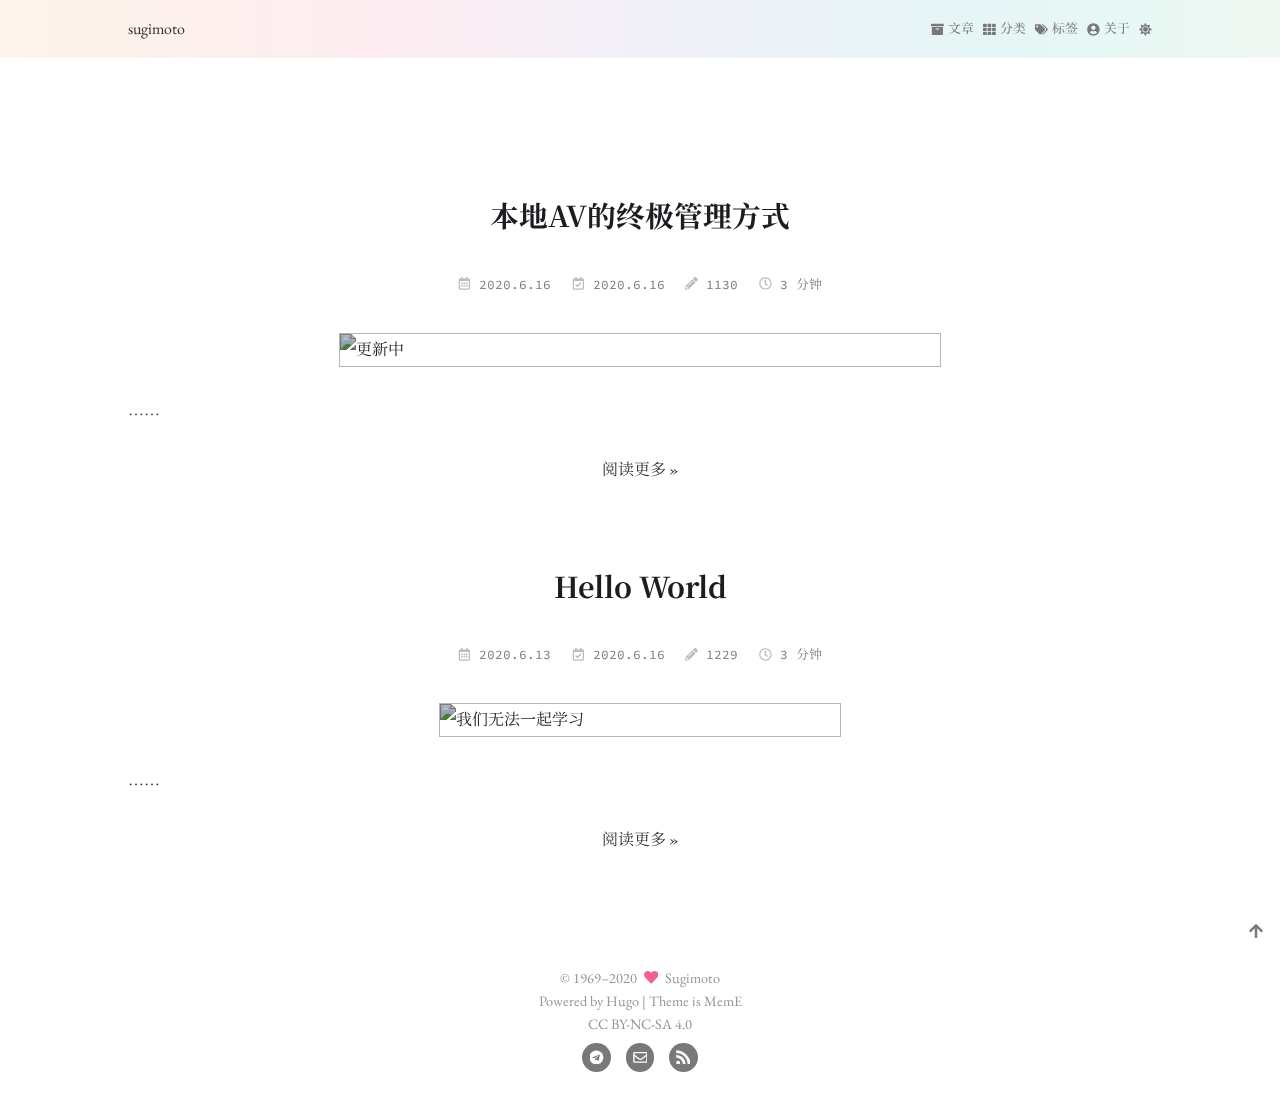
==== commit 9b3148a0: "update" ====
--- a/index.html
+++ b/index.html
@@ -56,7 +56,7 @@
         "@context": "https://schema.org",
         "@type": "WebSite",
         "datePublished": "1969-07-20T20:17:43+00:00",
-        "dateModified": "2020-06-16T02:15:57+08:00",
+        "dateModified": "2020-06-16T12:00:24+08:00",
         "url": "https://example.com/",
         "description": "时不时发一些看片的边缘技术(特别水)。",
         "image": "https://example.com/icons/apple-touch-icon.png",
@@ -190,19 +190,19 @@
     
     
         
-        <time datetime="2020-06-16T02:15:57&#43;08:00" class="post-meta-item modified"><svg xmlns="http://www.w3.org/2000/svg" viewBox="0 0 448 512" class="icon post-meta-icon"><path d="M400 64h-48V12c0-6.627-5.373-12-12-12h-40c-6.627 0-12 5.373-12 12v52H160V12c0-6.627-5.373-12-12-12h-40c-6.627 0-12 5.373-12 12v52H48C21.49 64 0 85.49 0 112v352c0 26.51 21.49 48 48 48h352c26.51 0 48-21.49 48-48V112c0-26.51-21.49-48-48-48zm-6 400H54a6 6 0 0 1-6-6V160h352v298a6 6 0 0 1-6 6zm-52.849-200.65L198.842 404.519c-4.705 4.667-12.303 4.637-16.971-.068l-75.091-75.699c-4.667-4.705-4.637-12.303.068-16.971l22.719-22.536c4.705-4.667 12.303-4.637 16.97.069l44.104 44.461 111.072-110.181c4.705-4.667 12.303-4.637 16.971.068l22.536 22.718c4.667 4.705 4.636 12.303-.069 16.97z"/></svg>&nbsp;2020.6.16</time>
-    
-    
-    
-        
-        
-        
-            
-        
-    
-    
-        
-        <span class="post-meta-item wordcount"><svg xmlns="http://www.w3.org/2000/svg" viewBox="0 0 512 512" class="icon post-meta-icon"><path d="M497.9 142.1l-46.1 46.1c-4.7 4.7-12.3 4.7-17 0l-111-111c-4.7-4.7-4.7-12.3 0-17l46.1-46.1c18.7-18.7 49.1-18.7 67.9 0l60.1 60.1c18.8 18.7 18.8 49.1 0 67.9zM284.2 99.8L21.6 362.4.4 483.9c-2.9 16.4 11.4 30.6 27.8 27.8l121.5-21.3 262.6-262.6c4.7-4.7 4.7-12.3 0-17l-111-111c-4.8-4.7-12.4-4.7-17.1 0zM124.1 339.9c-5.5-5.5-5.5-14.3 0-19.8l154-154c5.5-5.5 14.3-5.5 19.8 0s5.5 14.3 0 19.8l-154 154c-5.5 5.5-14.3 5.5-19.8 0zM88 424h48v36.3l-64.5 11.3-31.1-31.1L51.7 376H88v48z"/></svg>&nbsp;1228</span>
+        <time datetime="2020-06-16T12:00:24&#43;08:00" class="post-meta-item modified"><svg xmlns="http://www.w3.org/2000/svg" viewBox="0 0 448 512" class="icon post-meta-icon"><path d="M400 64h-48V12c0-6.627-5.373-12-12-12h-40c-6.627 0-12 5.373-12 12v52H160V12c0-6.627-5.373-12-12-12h-40c-6.627 0-12 5.373-12 12v52H48C21.49 64 0 85.49 0 112v352c0 26.51 21.49 48 48 48h352c26.51 0 48-21.49 48-48V112c0-26.51-21.49-48-48-48zm-6 400H54a6 6 0 0 1-6-6V160h352v298a6 6 0 0 1-6 6zm-52.849-200.65L198.842 404.519c-4.705 4.667-12.303 4.637-16.971-.068l-75.091-75.699c-4.667-4.705-4.637-12.303.068-16.971l22.719-22.536c4.705-4.667 12.303-4.637 16.97.069l44.104 44.461 111.072-110.181c4.705-4.667 12.303-4.637 16.971.068l22.536 22.718c4.667 4.705 4.636 12.303-.069 16.97z"/></svg>&nbsp;2020.6.16</time>
+    
+    
+    
+        
+        
+        
+            
+        
+    
+    
+        
+        <span class="post-meta-item wordcount"><svg xmlns="http://www.w3.org/2000/svg" viewBox="0 0 512 512" class="icon post-meta-icon"><path d="M497.9 142.1l-46.1 46.1c-4.7 4.7-12.3 4.7-17 0l-111-111c-4.7-4.7-4.7-12.3 0-17l46.1-46.1c18.7-18.7 49.1-18.7 67.9 0l60.1 60.1c18.8 18.7 18.8 49.1 0 67.9zM284.2 99.8L21.6 362.4.4 483.9c-2.9 16.4 11.4 30.6 27.8 27.8l121.5-21.3 262.6-262.6c4.7-4.7 4.7-12.3 0-17l-111-111c-4.8-4.7-12.4-4.7-17.1 0zM124.1 339.9c-5.5-5.5-5.5-14.3 0-19.8l154-154c5.5-5.5 14.3-5.5 19.8 0s5.5 14.3 0 19.8l-154 154c-5.5 5.5-14.3 5.5-19.8 0zM88 424h48v36.3l-64.5 11.3-31.1-31.1L51.7 376H88v48z"/></svg>&nbsp;1130</span>
     
     
         
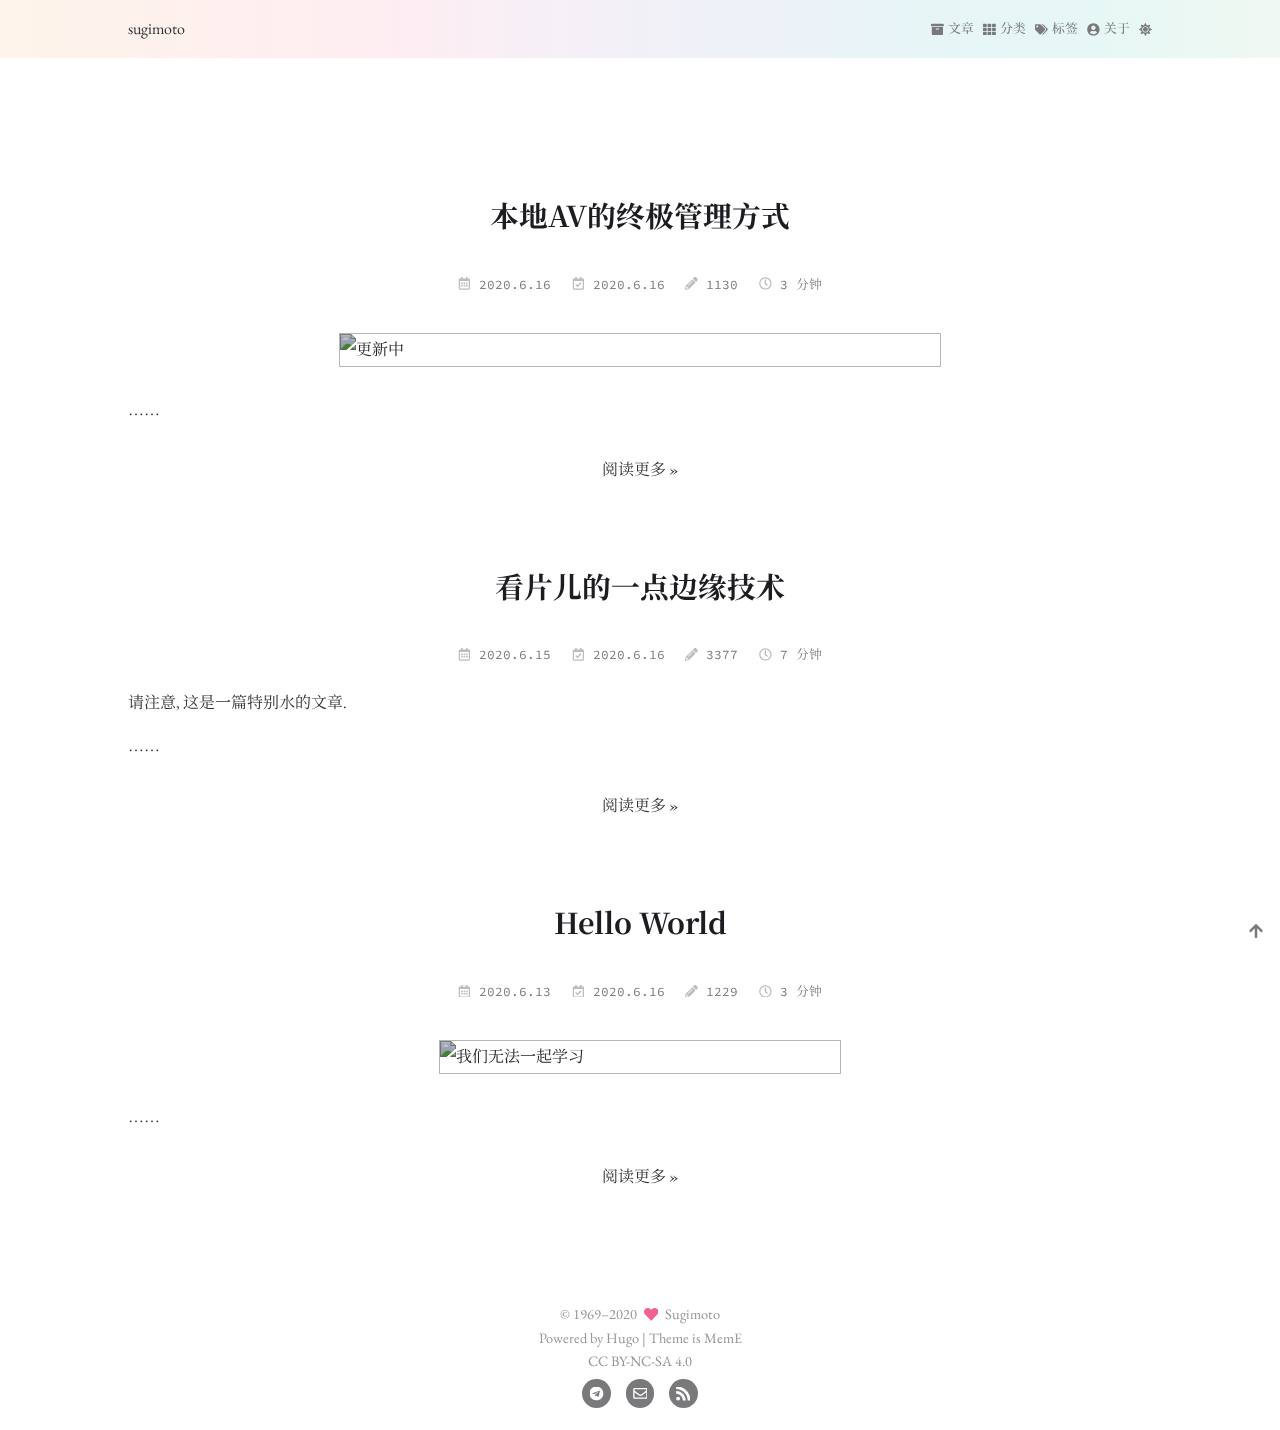
==== commit ae6fc748: "update" ====
--- a/index.html
+++ b/index.html
@@ -56,7 +56,7 @@
         "@context": "https://schema.org",
         "@type": "WebSite",
         "datePublished": "1969-07-20T20:17:43+00:00",
-        "dateModified": "2020-06-16T12:00:24+08:00",
+        "dateModified": "2020-06-16T12:56:01+08:00",
         "url": "https://example.com/",
         "description": "时不时发一些看片的边缘技术(特别水)。",
         "image": "https://example.com/icons/apple-touch-icon.png",
@@ -190,7 +190,7 @@
     
     
         
-        <time datetime="2020-06-16T12:00:24&#43;08:00" class="post-meta-item modified"><svg xmlns="http://www.w3.org/2000/svg" viewBox="0 0 448 512" class="icon post-meta-icon"><path d="M400 64h-48V12c0-6.627-5.373-12-12-12h-40c-6.627 0-12 5.373-12 12v52H160V12c0-6.627-5.373-12-12-12h-40c-6.627 0-12 5.373-12 12v52H48C21.49 64 0 85.49 0 112v352c0 26.51 21.49 48 48 48h352c26.51 0 48-21.49 48-48V112c0-26.51-21.49-48-48-48zm-6 400H54a6 6 0 0 1-6-6V160h352v298a6 6 0 0 1-6 6zm-52.849-200.65L198.842 404.519c-4.705 4.667-12.303 4.637-16.971-.068l-75.091-75.699c-4.667-4.705-4.637-12.303.068-16.971l22.719-22.536c4.705-4.667 12.303-4.637 16.97.069l44.104 44.461 111.072-110.181c4.705-4.667 12.303-4.637 16.971.068l22.536 22.718c4.667 4.705 4.636 12.303-.069 16.97z"/></svg>&nbsp;2020.6.16</time>
+        <time datetime="2020-06-16T12:49:15&#43;08:00" class="post-meta-item modified"><svg xmlns="http://www.w3.org/2000/svg" viewBox="0 0 448 512" class="icon post-meta-icon"><path d="M400 64h-48V12c0-6.627-5.373-12-12-12h-40c-6.627 0-12 5.373-12 12v52H160V12c0-6.627-5.373-12-12-12h-40c-6.627 0-12 5.373-12 12v52H48C21.49 64 0 85.49 0 112v352c0 26.51 21.49 48 48 48h352c26.51 0 48-21.49 48-48V112c0-26.51-21.49-48-48-48zm-6 400H54a6 6 0 0 1-6-6V160h352v298a6 6 0 0 1-6 6zm-52.849-200.65L198.842 404.519c-4.705 4.667-12.303 4.637-16.971-.068l-75.091-75.699c-4.667-4.705-4.637-12.303.068-16.971l22.719-22.536c4.705-4.667 12.303-4.637 16.97.069l44.104 44.461 111.072-110.181c4.705-4.667 12.303-4.637 16.971.068l22.536 22.718c4.667 4.705 4.636 12.303-.069 16.97z"/></svg>&nbsp;2020.6.16</time>
     
     
     
@@ -221,6 +221,55 @@
                 
                     <div class="read-more-container">
                         <a href="/posts/%E6%9C%AC%E5%9C%B0av%E7%9A%84%E7%BB%88%E6%9E%81%E7%AE%A1%E7%90%86%E6%96%B9%E5%BC%8F/" class="read-more-link">阅读更多 »</a>
+                    </div>
+                
+            </article>
+        
+            <article class="content post home">
+                <h2 class="post-title">
+                    <a href="/posts/%E7%9C%8B%E7%89%87%E5%84%BF%E7%9A%84%E4%B8%80%E7%82%B9%E8%BE%B9%E7%BC%98%E6%8A%80%E6%9C%AF/" class="summary-title-link">看片儿的一点边缘技术</a>
+                </h2>
+                
+                    
+
+<div class="post-meta">
+    
+        
+        <time datetime="2020-06-15T20:04:30&#43;08:00" class="post-meta-item published"><svg xmlns="http://www.w3.org/2000/svg" viewBox="0 0 448 512" class="icon post-meta-icon"><path d="M148 288h-40c-6.6 0-12-5.4-12-12v-40c0-6.6 5.4-12 12-12h40c6.6 0 12 5.4 12 12v40c0 6.6-5.4 12-12 12zm108-12v-40c0-6.6-5.4-12-12-12h-40c-6.6 0-12 5.4-12 12v40c0 6.6 5.4 12 12 12h40c6.6 0 12-5.4 12-12zm96 0v-40c0-6.6-5.4-12-12-12h-40c-6.6 0-12 5.4-12 12v40c0 6.6 5.4 12 12 12h40c6.6 0 12-5.4 12-12zm-96 96v-40c0-6.6-5.4-12-12-12h-40c-6.6 0-12 5.4-12 12v40c0 6.6 5.4 12 12 12h40c6.6 0 12-5.4 12-12zm-96 0v-40c0-6.6-5.4-12-12-12h-40c-6.6 0-12 5.4-12 12v40c0 6.6 5.4 12 12 12h40c6.6 0 12-5.4 12-12zm192 0v-40c0-6.6-5.4-12-12-12h-40c-6.6 0-12 5.4-12 12v40c0 6.6 5.4 12 12 12h40c6.6 0 12-5.4 12-12zm96-260v352c0 26.5-21.5 48-48 48H48c-26.5 0-48-21.5-48-48V112c0-26.5 21.5-48 48-48h48V12c0-6.6 5.4-12 12-12h40c6.6 0 12 5.4 12 12v52h128V12c0-6.6 5.4-12 12-12h40c6.6 0 12 5.4 12 12v52h48c26.5 0 48 21.5 48 48zm-48 346V160H48v298c0 3.3 2.7 6 6 6h340c3.3 0 6-2.7 6-6z"/></svg>&nbsp;2020.6.15</time>
+    
+    
+        
+        <time datetime="2020-06-16T12:56:01&#43;08:00" class="post-meta-item modified"><svg xmlns="http://www.w3.org/2000/svg" viewBox="0 0 448 512" class="icon post-meta-icon"><path d="M400 64h-48V12c0-6.627-5.373-12-12-12h-40c-6.627 0-12 5.373-12 12v52H160V12c0-6.627-5.373-12-12-12h-40c-6.627 0-12 5.373-12 12v52H48C21.49 64 0 85.49 0 112v352c0 26.51 21.49 48 48 48h352c26.51 0 48-21.49 48-48V112c0-26.51-21.49-48-48-48zm-6 400H54a6 6 0 0 1-6-6V160h352v298a6 6 0 0 1-6 6zm-52.849-200.65L198.842 404.519c-4.705 4.667-12.303 4.637-16.971-.068l-75.091-75.699c-4.667-4.705-4.637-12.303.068-16.971l22.719-22.536c4.705-4.667 12.303-4.637 16.97.069l44.104 44.461 111.072-110.181c4.705-4.667 12.303-4.637 16.971.068l22.536 22.718c4.667 4.705 4.636 12.303-.069 16.97z"/></svg>&nbsp;2020.6.16</time>
+    
+    
+    
+        
+        
+        
+            
+        
+    
+    
+        
+        <span class="post-meta-item wordcount"><svg xmlns="http://www.w3.org/2000/svg" viewBox="0 0 512 512" class="icon post-meta-icon"><path d="M497.9 142.1l-46.1 46.1c-4.7 4.7-12.3 4.7-17 0l-111-111c-4.7-4.7-4.7-12.3 0-17l46.1-46.1c18.7-18.7 49.1-18.7 67.9 0l60.1 60.1c18.8 18.7 18.8 49.1 0 67.9zM284.2 99.8L21.6 362.4.4 483.9c-2.9 16.4 11.4 30.6 27.8 27.8l121.5-21.3 262.6-262.6c4.7-4.7 4.7-12.3 0-17l-111-111c-4.8-4.7-12.4-4.7-17.1 0zM124.1 339.9c-5.5-5.5-5.5-14.3 0-19.8l154-154c5.5-5.5 14.3-5.5 19.8 0s5.5 14.3 0 19.8l-154 154c-5.5 5.5-14.3 5.5-19.8 0zM88 424h48v36.3l-64.5 11.3-31.1-31.1L51.7 376H88v48z"/></svg>&nbsp;3377</span>
+    
+    
+        
+        <span class="post-meta-item reading-time"><svg xmlns="http://www.w3.org/2000/svg" viewBox="0 0 512 512" class="icon post-meta-icon"><path d="M256 8C119 8 8 119 8 256s111 248 248 248 248-111 248-248S393 8 256 8zm0 448c-110.5 0-200-89.5-200-200S145.5 56 256 56s200 89.5 200 200-89.5 200-200 200zm61.8-104.4l-84.9-61.7c-3.1-2.3-4.9-5.9-4.9-9.7V116c0-6.6 5.4-12 12-12h32c6.6 0 12 5.4 12 12v141.7l66.8 48.6c5.4 3.9 6.5 11.4 2.6 16.8L334.6 349c-3.9 5.3-11.4 6.5-16.8 2.6z"/></svg>&nbsp;7&nbsp;分钟</span>
+    
+    
+    
+</div>
+
+                
+                <summary class="summary">
+                    <p>请注意, 这是一篇特别水的文章.</p>……
+    
+    
+                </summary>
+                
+                    <div class="read-more-container">
+                        <a href="/posts/%E7%9C%8B%E7%89%87%E5%84%BF%E7%9A%84%E4%B8%80%E7%82%B9%E8%BE%B9%E7%BC%98%E6%8A%80%E6%9C%AF/" class="read-more-link">阅读更多 »</a>
                     </div>
                 
             </article>
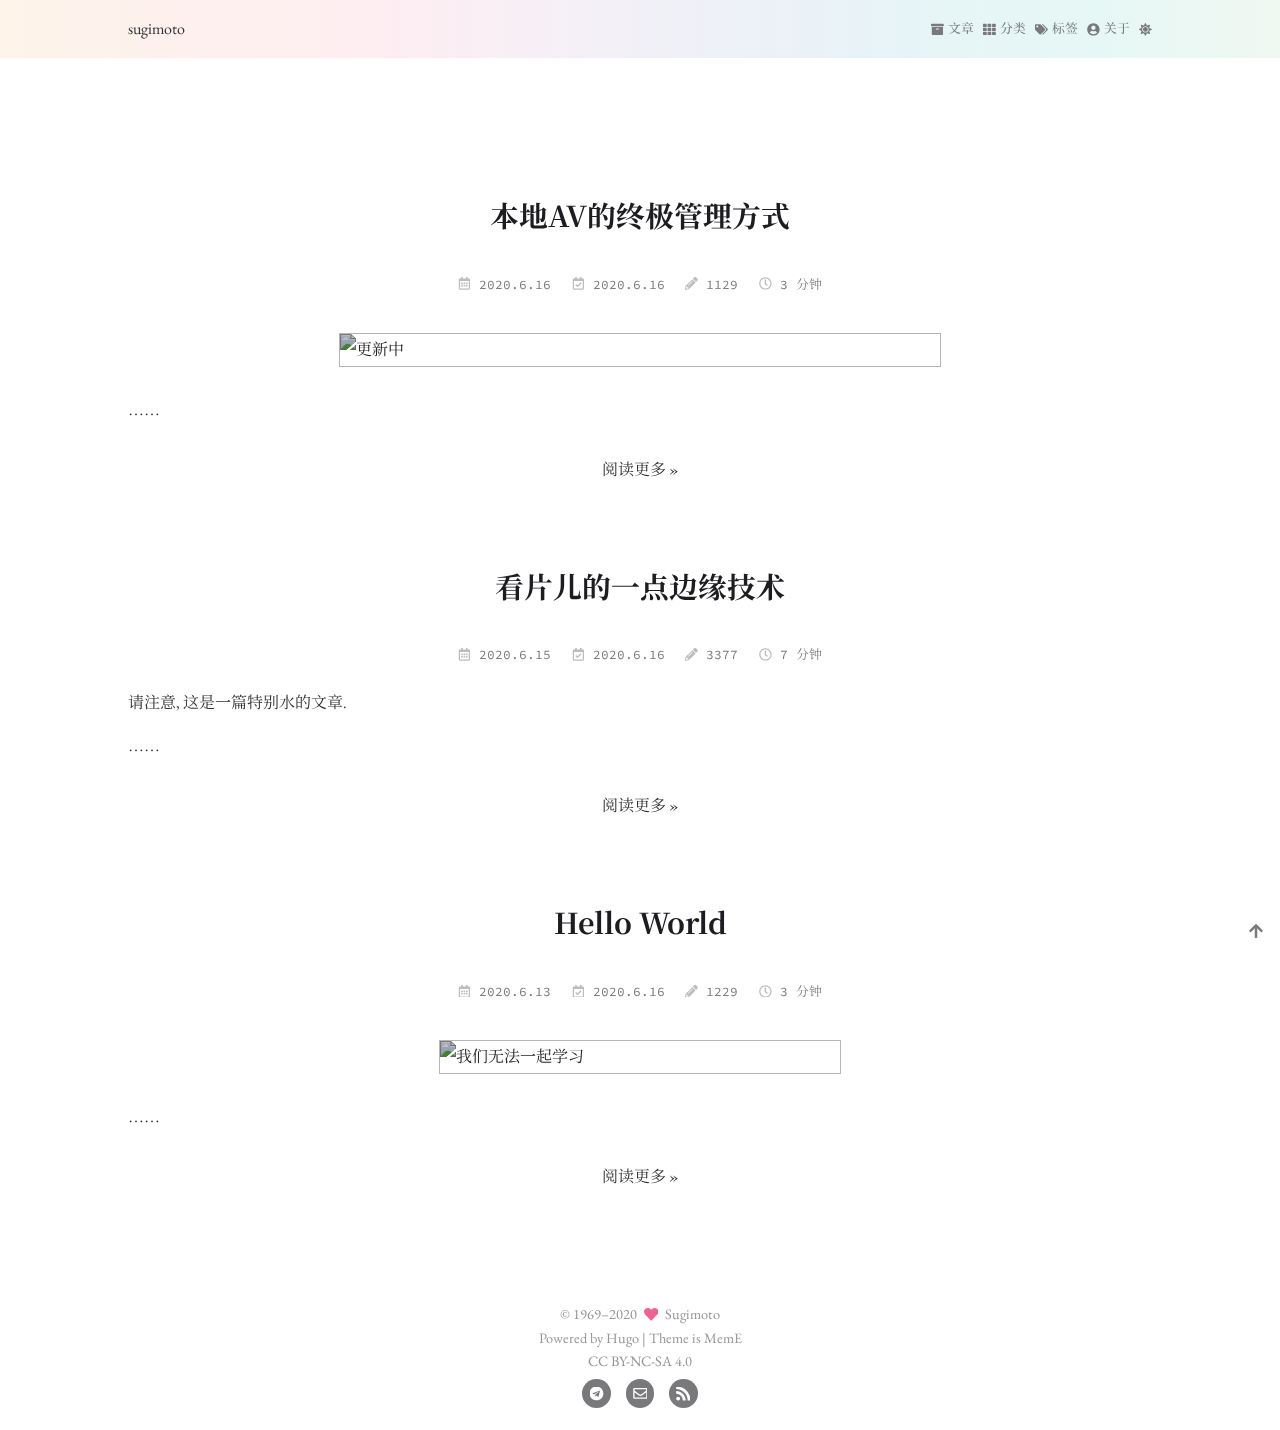
==== commit 070742a6: "update" ====
--- a/index.html
+++ b/index.html
@@ -56,7 +56,7 @@
         "@context": "https://schema.org",
         "@type": "WebSite",
         "datePublished": "1969-07-20T20:17:43+00:00",
-        "dateModified": "2020-06-16T12:56:01+08:00",
+        "dateModified": "2020-06-16T13:18:43+08:00",
         "url": "https://example.com/",
         "description": "时不时发一些看片的边缘技术(特别水)。",
         "image": "https://example.com/icons/apple-touch-icon.png",
@@ -190,19 +190,19 @@
     
     
         
-        <time datetime="2020-06-16T12:49:15&#43;08:00" class="post-meta-item modified"><svg xmlns="http://www.w3.org/2000/svg" viewBox="0 0 448 512" class="icon post-meta-icon"><path d="M400 64h-48V12c0-6.627-5.373-12-12-12h-40c-6.627 0-12 5.373-12 12v52H160V12c0-6.627-5.373-12-12-12h-40c-6.627 0-12 5.373-12 12v52H48C21.49 64 0 85.49 0 112v352c0 26.51 21.49 48 48 48h352c26.51 0 48-21.49 48-48V112c0-26.51-21.49-48-48-48zm-6 400H54a6 6 0 0 1-6-6V160h352v298a6 6 0 0 1-6 6zm-52.849-200.65L198.842 404.519c-4.705 4.667-12.303 4.637-16.971-.068l-75.091-75.699c-4.667-4.705-4.637-12.303.068-16.971l22.719-22.536c4.705-4.667 12.303-4.637 16.97.069l44.104 44.461 111.072-110.181c4.705-4.667 12.303-4.637 16.971.068l22.536 22.718c4.667 4.705 4.636 12.303-.069 16.97z"/></svg>&nbsp;2020.6.16</time>
-    
-    
-    
-        
-        
-        
-            
-        
-    
-    
-        
-        <span class="post-meta-item wordcount"><svg xmlns="http://www.w3.org/2000/svg" viewBox="0 0 512 512" class="icon post-meta-icon"><path d="M497.9 142.1l-46.1 46.1c-4.7 4.7-12.3 4.7-17 0l-111-111c-4.7-4.7-4.7-12.3 0-17l46.1-46.1c18.7-18.7 49.1-18.7 67.9 0l60.1 60.1c18.8 18.7 18.8 49.1 0 67.9zM284.2 99.8L21.6 362.4.4 483.9c-2.9 16.4 11.4 30.6 27.8 27.8l121.5-21.3 262.6-262.6c4.7-4.7 4.7-12.3 0-17l-111-111c-4.8-4.7-12.4-4.7-17.1 0zM124.1 339.9c-5.5-5.5-5.5-14.3 0-19.8l154-154c5.5-5.5 14.3-5.5 19.8 0s5.5 14.3 0 19.8l-154 154c-5.5 5.5-14.3 5.5-19.8 0zM88 424h48v36.3l-64.5 11.3-31.1-31.1L51.7 376H88v48z"/></svg>&nbsp;1130</span>
+        <time datetime="2020-06-16T13:18:43&#43;08:00" class="post-meta-item modified"><svg xmlns="http://www.w3.org/2000/svg" viewBox="0 0 448 512" class="icon post-meta-icon"><path d="M400 64h-48V12c0-6.627-5.373-12-12-12h-40c-6.627 0-12 5.373-12 12v52H160V12c0-6.627-5.373-12-12-12h-40c-6.627 0-12 5.373-12 12v52H48C21.49 64 0 85.49 0 112v352c0 26.51 21.49 48 48 48h352c26.51 0 48-21.49 48-48V112c0-26.51-21.49-48-48-48zm-6 400H54a6 6 0 0 1-6-6V160h352v298a6 6 0 0 1-6 6zm-52.849-200.65L198.842 404.519c-4.705 4.667-12.303 4.637-16.971-.068l-75.091-75.699c-4.667-4.705-4.637-12.303.068-16.971l22.719-22.536c4.705-4.667 12.303-4.637 16.97.069l44.104 44.461 111.072-110.181c4.705-4.667 12.303-4.637 16.971.068l22.536 22.718c4.667 4.705 4.636 12.303-.069 16.97z"/></svg>&nbsp;2020.6.16</time>
+    
+    
+    
+        
+        
+        
+            
+        
+    
+    
+        
+        <span class="post-meta-item wordcount"><svg xmlns="http://www.w3.org/2000/svg" viewBox="0 0 512 512" class="icon post-meta-icon"><path d="M497.9 142.1l-46.1 46.1c-4.7 4.7-12.3 4.7-17 0l-111-111c-4.7-4.7-4.7-12.3 0-17l46.1-46.1c18.7-18.7 49.1-18.7 67.9 0l60.1 60.1c18.8 18.7 18.8 49.1 0 67.9zM284.2 99.8L21.6 362.4.4 483.9c-2.9 16.4 11.4 30.6 27.8 27.8l121.5-21.3 262.6-262.6c4.7-4.7 4.7-12.3 0-17l-111-111c-4.8-4.7-12.4-4.7-17.1 0zM124.1 339.9c-5.5-5.5-5.5-14.3 0-19.8l154-154c5.5-5.5 14.3-5.5 19.8 0s5.5 14.3 0 19.8l-154 154c-5.5 5.5-14.3 5.5-19.8 0zM88 424h48v36.3l-64.5 11.3-31.1-31.1L51.7 376H88v48z"/></svg>&nbsp;1129</span>
     
     
         
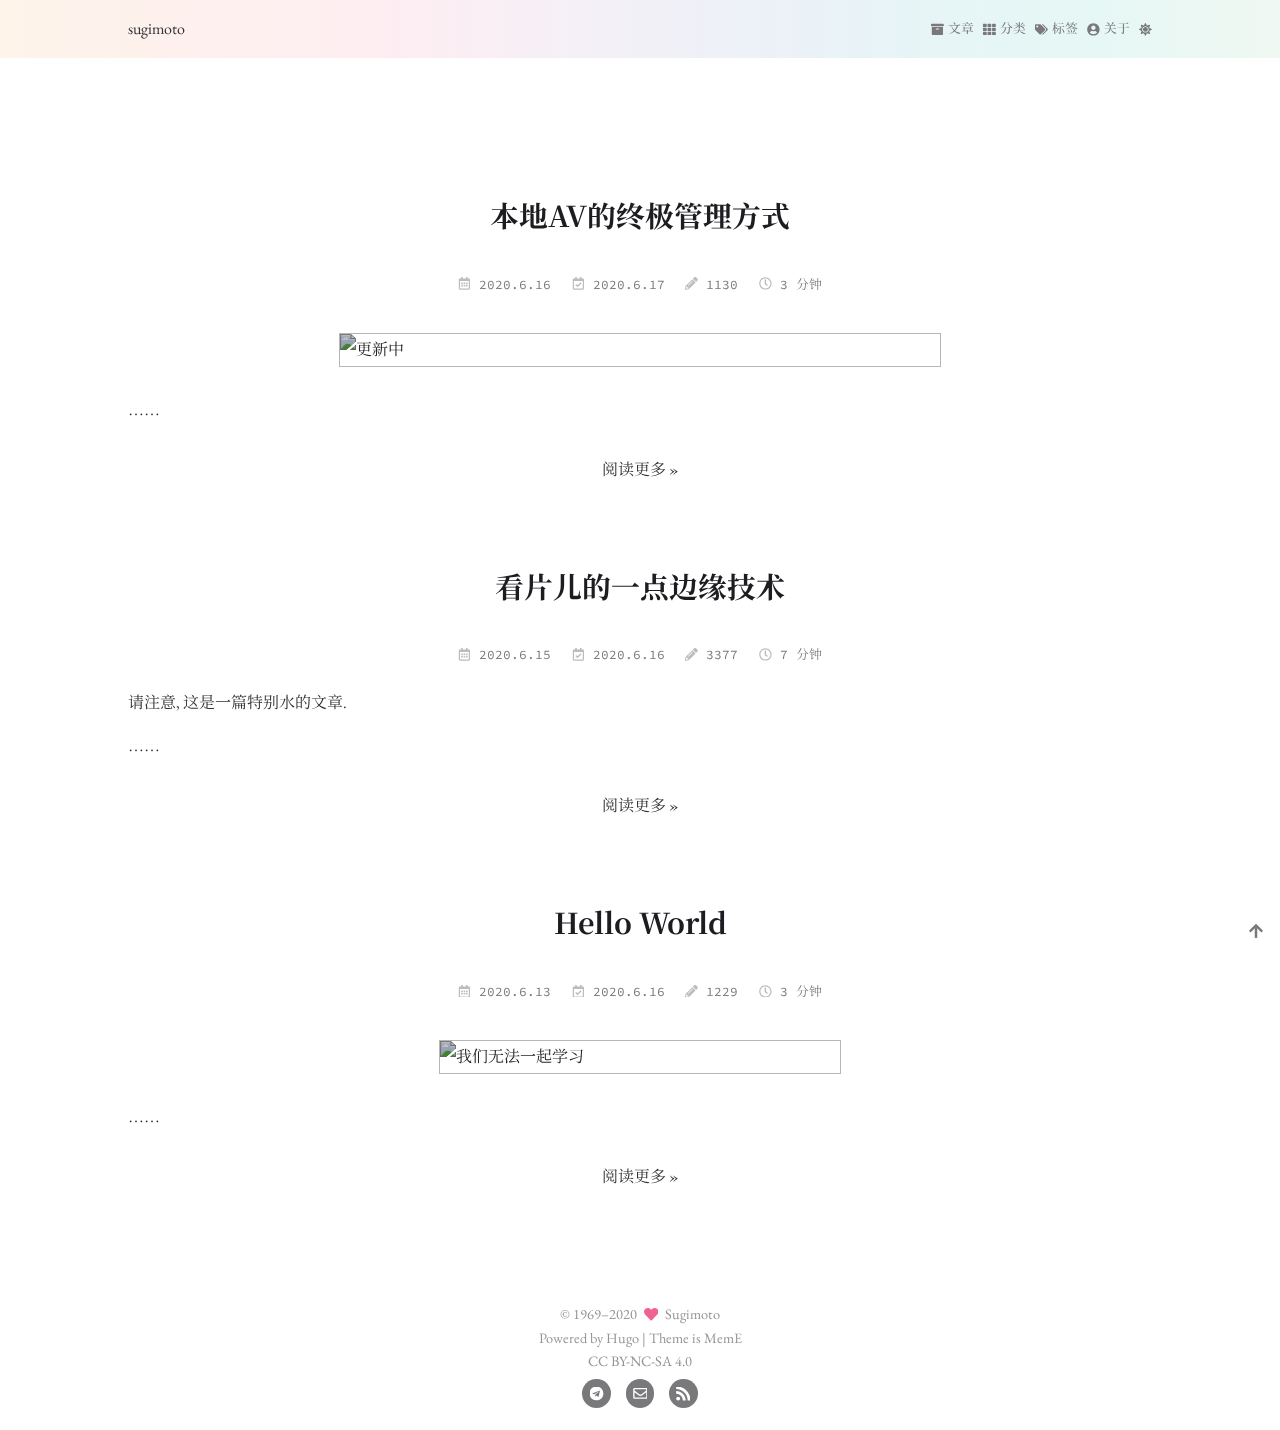
==== commit 537d3285: "update" ====
--- a/index.html
+++ b/index.html
@@ -56,7 +56,7 @@
         "@context": "https://schema.org",
         "@type": "WebSite",
         "datePublished": "1969-07-20T20:17:43+00:00",
-        "dateModified": "2020-06-16T13:18:43+08:00",
+        "dateModified": "2020-06-17T22:29:28+08:00",
         "url": "https://example.com/",
         "description": "时不时发一些看片的边缘技术(特别水)。",
         "image": "https://example.com/icons/apple-touch-icon.png",
@@ -190,19 +190,19 @@
     
     
         
-        <time datetime="2020-06-16T13:18:43&#43;08:00" class="post-meta-item modified"><svg xmlns="http://www.w3.org/2000/svg" viewBox="0 0 448 512" class="icon post-meta-icon"><path d="M400 64h-48V12c0-6.627-5.373-12-12-12h-40c-6.627 0-12 5.373-12 12v52H160V12c0-6.627-5.373-12-12-12h-40c-6.627 0-12 5.373-12 12v52H48C21.49 64 0 85.49 0 112v352c0 26.51 21.49 48 48 48h352c26.51 0 48-21.49 48-48V112c0-26.51-21.49-48-48-48zm-6 400H54a6 6 0 0 1-6-6V160h352v298a6 6 0 0 1-6 6zm-52.849-200.65L198.842 404.519c-4.705 4.667-12.303 4.637-16.971-.068l-75.091-75.699c-4.667-4.705-4.637-12.303.068-16.971l22.719-22.536c4.705-4.667 12.303-4.637 16.97.069l44.104 44.461 111.072-110.181c4.705-4.667 12.303-4.637 16.971.068l22.536 22.718c4.667 4.705 4.636 12.303-.069 16.97z"/></svg>&nbsp;2020.6.16</time>
-    
-    
-    
-        
-        
-        
-            
-        
-    
-    
-        
-        <span class="post-meta-item wordcount"><svg xmlns="http://www.w3.org/2000/svg" viewBox="0 0 512 512" class="icon post-meta-icon"><path d="M497.9 142.1l-46.1 46.1c-4.7 4.7-12.3 4.7-17 0l-111-111c-4.7-4.7-4.7-12.3 0-17l46.1-46.1c18.7-18.7 49.1-18.7 67.9 0l60.1 60.1c18.8 18.7 18.8 49.1 0 67.9zM284.2 99.8L21.6 362.4.4 483.9c-2.9 16.4 11.4 30.6 27.8 27.8l121.5-21.3 262.6-262.6c4.7-4.7 4.7-12.3 0-17l-111-111c-4.8-4.7-12.4-4.7-17.1 0zM124.1 339.9c-5.5-5.5-5.5-14.3 0-19.8l154-154c5.5-5.5 14.3-5.5 19.8 0s5.5 14.3 0 19.8l-154 154c-5.5 5.5-14.3 5.5-19.8 0zM88 424h48v36.3l-64.5 11.3-31.1-31.1L51.7 376H88v48z"/></svg>&nbsp;1129</span>
+        <time datetime="2020-06-17T22:29:28&#43;08:00" class="post-meta-item modified"><svg xmlns="http://www.w3.org/2000/svg" viewBox="0 0 448 512" class="icon post-meta-icon"><path d="M400 64h-48V12c0-6.627-5.373-12-12-12h-40c-6.627 0-12 5.373-12 12v52H160V12c0-6.627-5.373-12-12-12h-40c-6.627 0-12 5.373-12 12v52H48C21.49 64 0 85.49 0 112v352c0 26.51 21.49 48 48 48h352c26.51 0 48-21.49 48-48V112c0-26.51-21.49-48-48-48zm-6 400H54a6 6 0 0 1-6-6V160h352v298a6 6 0 0 1-6 6zm-52.849-200.65L198.842 404.519c-4.705 4.667-12.303 4.637-16.971-.068l-75.091-75.699c-4.667-4.705-4.637-12.303.068-16.971l22.719-22.536c4.705-4.667 12.303-4.637 16.97.069l44.104 44.461 111.072-110.181c4.705-4.667 12.303-4.637 16.971.068l22.536 22.718c4.667 4.705 4.636 12.303-.069 16.97z"/></svg>&nbsp;2020.6.17</time>
+    
+    
+    
+        
+        
+        
+            
+        
+    
+    
+        
+        <span class="post-meta-item wordcount"><svg xmlns="http://www.w3.org/2000/svg" viewBox="0 0 512 512" class="icon post-meta-icon"><path d="M497.9 142.1l-46.1 46.1c-4.7 4.7-12.3 4.7-17 0l-111-111c-4.7-4.7-4.7-12.3 0-17l46.1-46.1c18.7-18.7 49.1-18.7 67.9 0l60.1 60.1c18.8 18.7 18.8 49.1 0 67.9zM284.2 99.8L21.6 362.4.4 483.9c-2.9 16.4 11.4 30.6 27.8 27.8l121.5-21.3 262.6-262.6c4.7-4.7 4.7-12.3 0-17l-111-111c-4.8-4.7-12.4-4.7-17.1 0zM124.1 339.9c-5.5-5.5-5.5-14.3 0-19.8l154-154c5.5-5.5 14.3-5.5 19.8 0s5.5 14.3 0 19.8l-154 154c-5.5 5.5-14.3 5.5-19.8 0zM88 424h48v36.3l-64.5 11.3-31.1-31.1L51.7 376H88v48z"/></svg>&nbsp;1130</span>
     
     
         
